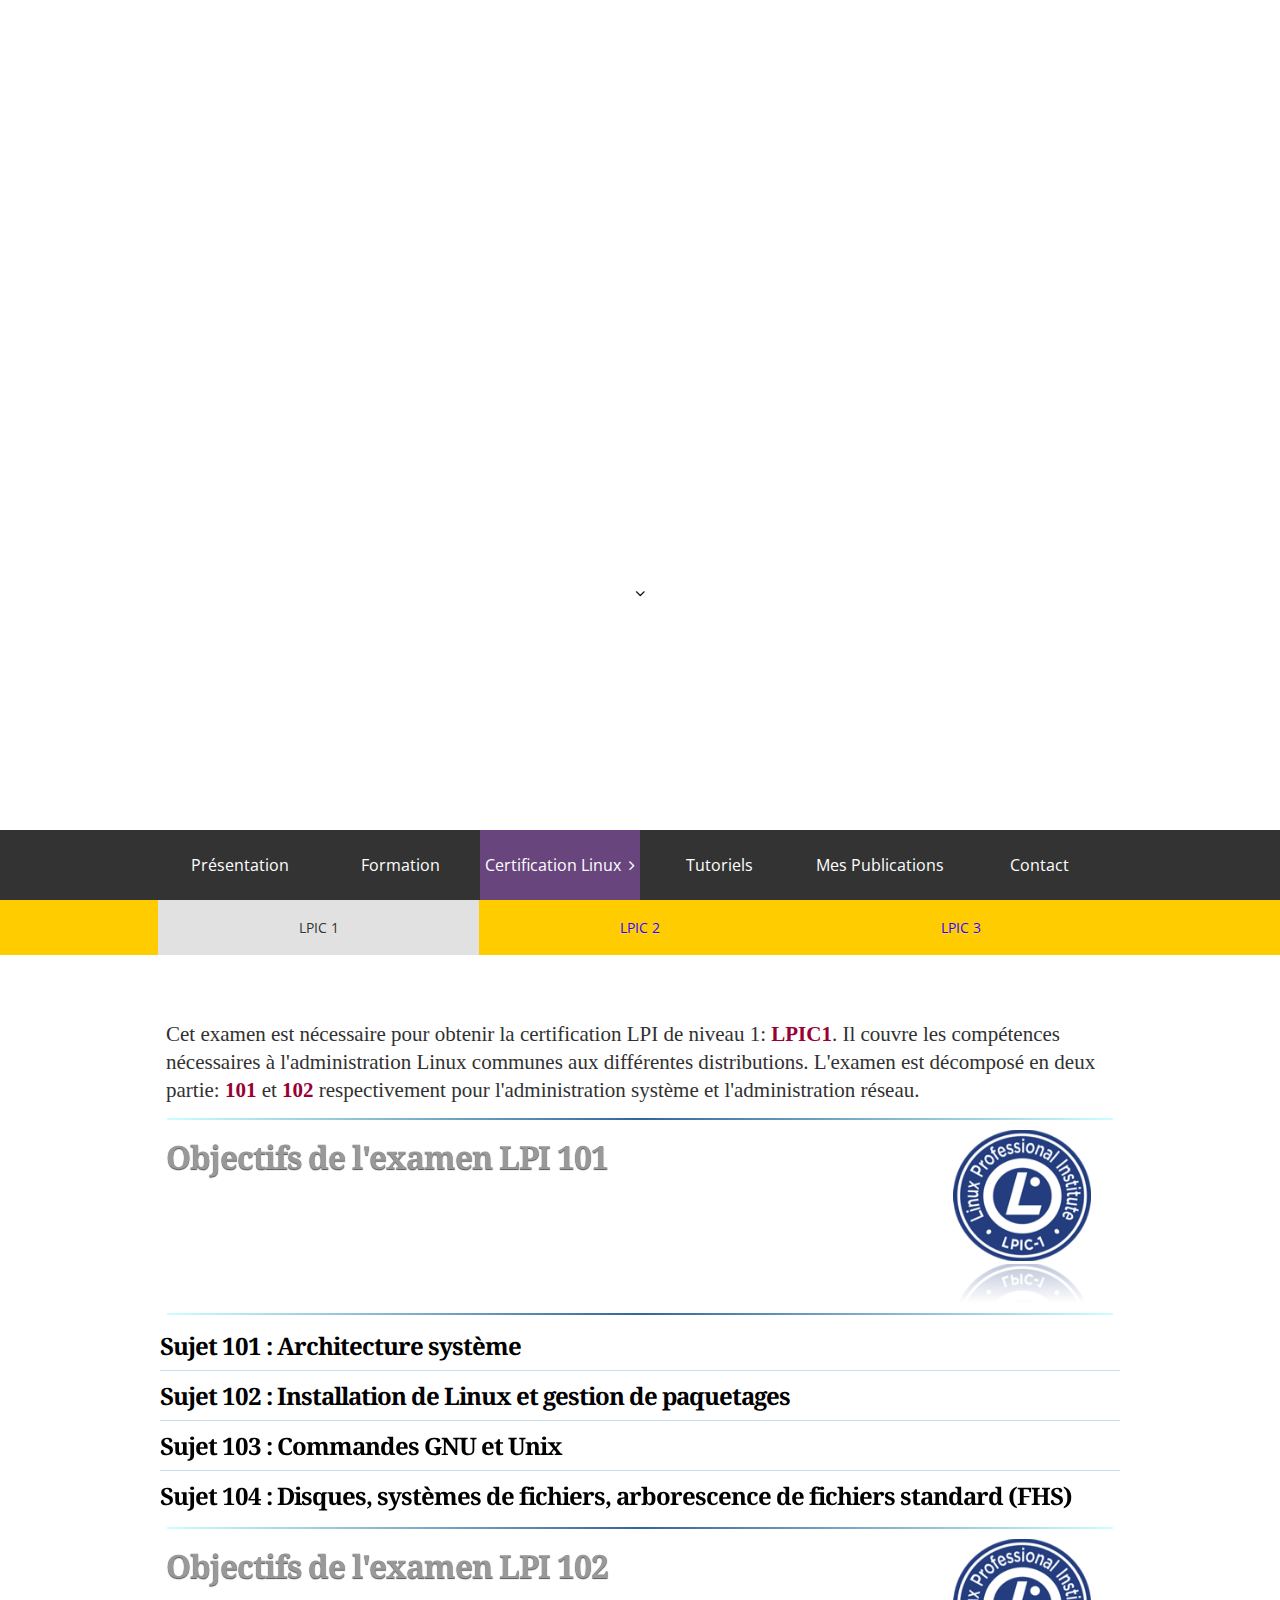
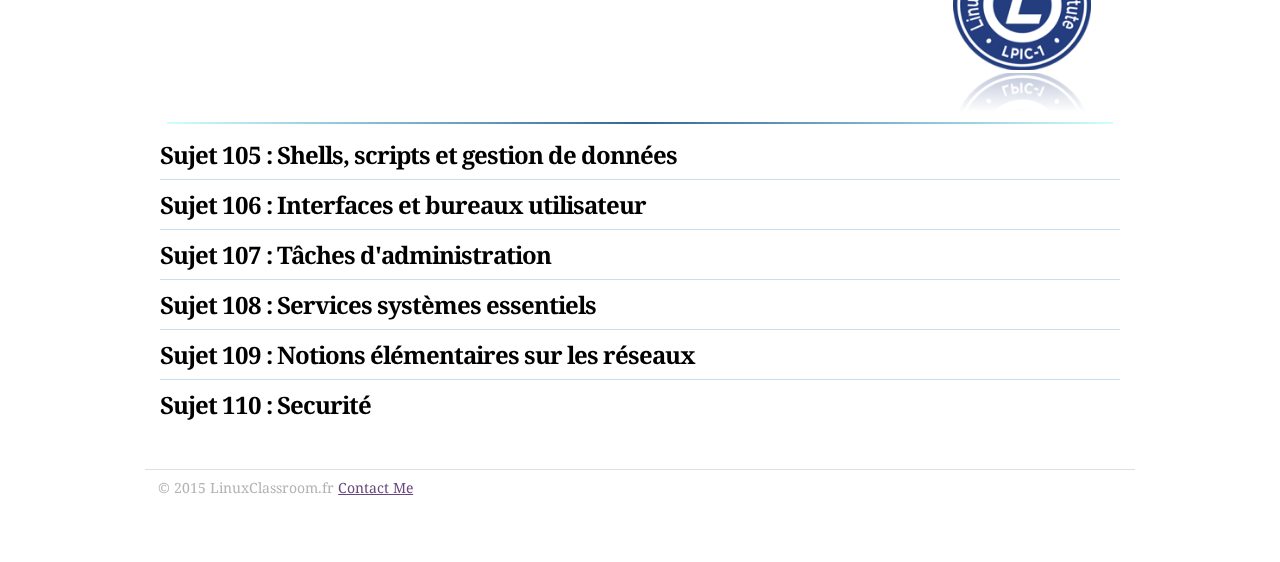
==== certifications/lpic1.html @ 675240b5 "Project NewLinux" ====
<!DOCTYPE html>
<html xmlns="https://www.w3.org/1999/xhtml">
	<head>

		<meta charset="utf-8" />

		<!-- User defined head content such as meta tags and encoding options -->
		
<meta http-equiv="Content-Type" content="text/html; charset=utf-8" />
		<meta name="robots" content="index, follow" />
		<meta name="generator" content="RapidWeaver" />
		

		<!-- User defined head content -->
		

		<!-- Meta tags -->
	  <meta name="viewport" content="width=device-width, initial-scale=1.0, maximum-scale=1.0, user-scalable=0" />

		<title> Programme de Certification LPIC1</title>

		<!-- Load some fonts from Google's Font service -->
		<link href='https://fonts.googleapis.com/css?family=Open Sans:400,300,800|Noto Serif|Arvo' rel='stylesheet' type='text/css'>

		<!-- CSS stylesheets reset -->
	  <link rel="stylesheet" type="text/css" media="all" href="../rw_common/themes/tesla_pro/consolidated.css?rwcache=491021587" />
		

		<!-- CSS for the Foundation framework's CSS that handles the responsive columnized layout -->
	  

	  <!-- Main Stylesheet -->
		

	  <!-- Loads Font Awesome v4.1.0 CSS from CDN -->
	  <link href="https://netdna.bootstrapcdn.com/font-awesome/4.4.0/css/font-awesome.min.css" rel="stylesheet">

		<!-- RapidWeaver Color Picker Stylesheet -->
		

	  <!-- Theme specific media queries -->
		

		<!-- Base RapidWeaver javascript -->
		<script type="text/javascript" src="../rw_common/themes/tesla_pro/javascript.js?rwcache=491021587"></script>

		<!-- jQuery 1.8 is included in the theme internally -->
	  <script src="../rw_common/themes/tesla_pro/js/jquery.min.js?rwcache=491021587"></script>

	  <!-- Elixir specific javascript, along with jQuery Easing and a few other elements -->
	  <script src="../rw_common/themes/tesla_pro/js/elixir.js?rwcache=491021587"></script>

		<!-- Handles styling for custom banners using RapidWeaver's Resources area. -->
		<style type="text/css">
			.banner1 { background-image: url(../resources/banner1.jpg); }
			.banner2 { background-image: url(../resources/banner2.jpg); }
			.banner3 { background-image: url(../resources/banner3.jpg); }
			.banner4 { background-image: url(../resources/banner4.jpg); }
			.banner5 { background-image: url(../resources/banner5.jpg); }
			.banner6 { background-image: url(../resources/banner6.jpg); }
			.banner7 { background-image: url(../resources/banner7.jpg); }
			.banner8 { background-image: url(../resources/banner8.jpg); }
			.banner9 { background-image: url(../resources/banner9.jpg); }
			.banner10 { background-image: url(../resources/banner10.jpg); }
			.banner11 { background-image: url(../resources/banner11.jpg); }
			.banner12 { background-image: url(../resources/banner12.jpg); }
			.banner13 { background-image: url(../resources/banner13.jpg); }
			.banner14 { background-image: url(../resources/banner14.jpg); }
			.banner15 { background-image: url(../resources/banner15.jpg); }
			.banner16 { background-image: url(../resources/banner16.jpg); }
			.banner17 { background-image: url(../resources/banner17.jpg); }
			.banner18 { background-image: url(../resources/banner18.jpg); }
			.banner19 { background-image: url(../resources/banner19.jpg); }
			.banner20 { background-image: url(../resources/banner20.jpg); }
		</style>

		<!-- Style variations -->
		<script type="text/javascript" src="../rw_common/themes/tesla_pro/js/banner/custom_banner_1.js?rwcache=491021587"></script>
		<script type="text/javascript" src="../rw_common/themes/tesla_pro/js/sidebar/sidebar_hidden.js?rwcache=491021587"></script>
		

		<!-- User defined styles -->
		

		<!-- User defined javascript -->
		

		<!-- Plugin injected code -->
				<link rel='stylesheet' type='text/css' media='all' href='../rw_common/plugins/stacks/stacks.css?rwcache=491021587' />
		<link rel='stylesheet' type='text/css' media='all' href='lpic1_files/stacks_page_page8.css?rwcache=491021587' />
		<script type='text/javascript' charset='utf-8' src='../rw_common/plugins/stacks/jquery-2.2.2.min.js?rwcache=491021587'></script>
		
		
		<script type='text/javascript' charset='utf-8' src='lpic1_files/stacks_page_page8.js?rwcache=491021587'></script>
		<meta class="stacks3 stack version" id="com.joeworkman.stacks.letterpress-box" name="Letterpress Box" content="1.6.7">
		<meta class="stacks3 stack version" id="com.joeworkman.stacks.letterpress" name="Letterpress" content="1.6.7">
		<meta class="stacks3 stack version" id="com.joeworkman.stacks.fancy-image.reflection" name="Reflection" content="2.5.4">
		<meta class="stacks3 stack version" id="com.joeworkman.stacks.fluidcolumns" name="Fluid Columns" content="1.0.6">
		<meta class="stacks3 stack version" id="com.joeworkman.stacks.lines" name="Lines" content="1.2.2">
		<meta class="stacks3 stack version" id="com.joeworkman.stacks.squeezebox" name="SqueezeBox" content="2.7.4">
		<meta class="stacks3 stack version" id="com.rapidweavercentral.stacks.bigfootresponsive.listthing" name="LinkListThing" content="3.0.1">
		<meta class="stacks3 stack version" id="com.joeworkman.stacks.jack4" name="Jack" content="4.1.9">
		



	</head>

	<body>

		<header role="banner">

			<!-- Site Logo -->
			<div id="logo" data-0="opacity: 1;" data-top-bottom="opacity: 0;" data-anchor-target="#logo">
		  	
			</div>

			<div id="title_wrapper">
					<!-- Site Title -->
					<h1 id="site_title" data-0="opacity: 1; top:0px;" data-600="opacity: 0; top: 80px;" data-anchor-target="#site_title">
						Formation Linux et Open Source
					</h1>

					<!-- Site Slogan -->
					<h2 id="site_slogan" data-0="opacity: 1; top:0px;" data-600="opacity: 0; top: 80px;" data-anchor-target="#site_slogan">
						
					</h2>

					<!-- Scroll down button -->
					<div id="scroll_down_button" data-0="opacity: 1; top:0px;" data-400="opacity: 0; top: 100px;" data-anchor-target="#scroll_down_button">
						<i class="fa fa-angle-down"></i>
					</div>
			</div>


			<!-- Top level navigation -->
			<div id="navigation_bar">
				<div class="row site_width">
					<div class="large-12 columns">
						<nav id="top_navigation"><ul><li><a href="../" rel="">Présentation</a></li><li><a href="../formation.html" rel="">Formation</a></li><li><a href="../certification.html" rel="" class="currentAncestor parent">Certification Linux</a></li><li><a href="../tutoriels.html" rel="">Tutoriels</a></li><li><a href="../contact.php" rel="">Mes Publications</a></li><li><a href="../" rel="">Contact</a></li></ul></nav>
					</div>
				</div>
			</div>

			<div id="navigation_stopper"></div>
		</header>


		<!-- Sub-navigation -->
		<div id="sub_navigation_bar">
			<div class="row site_width">
				<div class="large-12 columns">
					<nav id="sub_navigation"><ul><li><ul><li><a href="lpic1.html" rel="" id="current">LPIC 1</a></li><li><a href="../certifications/lpic2.html" rel="">LPIC 2</a></li><li><a href="../certifications/lpic3.html" rel="">LPIC 3</a></li></ul></li></ul></nav>
				</div>
			</div>
		</div>


		<!-- Mobile Navigation -->
		<div id="mobile_navigation_toggle">
			<i id="mobile_navigation_toggle_icon" class="fa fa-bars"></i>
		</div>
		<nav id="mobile_navigation">
			<ul><li><a href="../" rel="">Présentation</a></li><li><a href="../formation.html" rel="">Formation</a></li><li><a href="../certification.html" rel="" class="currentAncestor parent">Certification Linux</a><ul><li><a href="lpic1.html" rel="" id="current">LPIC 1</a></li><li><a href="../certifications/lpic2.html" rel="">LPIC 2</a></li><li><a href="../certifications/lpic3.html" rel="">LPIC 3</a></li></ul></li><li><a href="../tutoriels.html" rel="">Tutoriels</a></li><li><a href="../contact.php" rel="">Mes Publications</a></li><li><a href="../" rel="">Contact</a></li></ul>
		</nav>



		<!-- Main Content area and sidebar -->
		<div class="row site_width" id="container">

			<!-- ExtraContent Area 1 -->
			<section id="extraContent1">
				<div class="large-12 columns">
					<div id="extraContainer1"></div>
				</div>

				<div class="clearer"></div>
			</section>

			<section id="content"class="large-8 columns">
				
<div id='stacks_out_25_page8' class='stacks_top'><div id='stacks_in_25_page8' class=''><div id='stacks_out_803_page8' class='stacks_out'><div id='stacks_in_803_page8' class='stacks_in com_joeworkman_stacks_jack4_stack'><div class="jack  align-left width-fill            bg-transparent bg-size-auto bg-repeat      corner-shadow-right corner-shadow-left    border-glass "
 data-width="16" data-height='9'> <div id='stacks_out_2270_page8' class='stacks_out'><div id='stacks_in_2270_page8' class='stacks_in com_joeworkman_stacks_letterpress-box_stack'> <div id='stacks_out_2272_page8' class='stacks_out'><div id='stacks_in_2272_page8' class='stacks_in text_stack'><span style="font:21px Georgia, serif; ">Cet examen est n&eacute;cessaire pour obtenir la certification LPI de niveau 1: </span><span style="font:21px Georgia, serif; font-weight:bold; color:#990033;font-weight:bold; ">LPIC1</span><span style="font:21px Georgia, serif; ">. Il couvre les comp&eacute;tences n&eacute;cessaires &agrave; l'administration Linux communes aux diff&eacute;rentes distributions. L'examen est d&eacute;compos&eacute; en deux partie: </span><span style="font:21px Georgia, serif; font-weight:bold; color:#990033;font-weight:bold; ">101</span><span style="font:21px Georgia, serif; "> et </span><span style="font:21px Georgia, serif; font-weight:bold; color:#990033;font-weight:bold; ">102</span><span style="font:21px Georgia, serif; "> respectivement pour l'administration syst&egrave;me et l'administration r&eacute;seau.</span></div></div> 

</div></div></div>

</div></div><div id='stacks_out_699_page8' class='stacks_out'><div id='stacks_in_699_page8' class='stacks_in com_joeworkman_stacks_lines_stack'><hr class="gradient"/>

</div></div><div id='stacks_out_673_page8' class='stacks_out'><div id='stacks_in_673_page8' class='stacks_in com_joeworkman_stacks_fluidcolumns_stack'><div class="fluid_cell cell0"> <div id='stacks_out_677_page8' class='stacks_out'><div id='stacks_in_677_page8' class='stacks_in com_joeworkman_stacks_letterpress_stack'> <h3 id="letterpress_stacks_in_677_page8" class="letterpress "> Objectifs de l'examen LPI 101</h3> 

</div></div></div> <div class="fluid_cell cell1"> <div id='stacks_out_2156_page8' class='stacks_out'><div id='stacks_in_2156_page8' class='stacks_in com_joeworkman_stacks_fancy-image_reflection_stack'>  
<div class='centered_image' >
    <img class='imageStyle' src='lpic1_files/stacks-image-469f012-160x152.png' alt='logo-lpic1' />
</div>

  

</div></div></div> 

</div></div><div id='stacks_out_700_page8' class='stacks_out'><div id='stacks_in_700_page8' class='stacks_in com_joeworkman_stacks_lines_stack'><hr class="gradient"/>

</div></div><div id='stacks_out_668_page8' class='stacks_out'><div id='stacks_in_668_page8' class='stacks_in com_joeworkman_stacks_squeezebox_stack'><div id="sb-accordion-stacks_in_668_page8" class="sb-accordion"><ul class="sb-list"> <li class="sb-space divider" id="stacks_in_668_page8_0"> <a class="sb-header-link" href="#1"><h3 id="sb_header_stacks_in_668_page8_0" class="sb-header cms-editable shadow">Sujet 101 : Architecture système</h3><span class="sb-arrow">Open or Close</span></a><div class="sb-content"> <div id='stacks_out_684_page8' class='stacks_out'><div id='stacks_in_684_page8' class='stacks_in com_joeworkman_stacks_letterpress_stack'> <h3 id="letterpress_stacks_in_684_page8" class="letterpress "> 101.1 Détermination et configuration des paramètres du matériel</h3> 

</div></div><div id='stacks_out_686_page8' class='stacks_out'><div id='stacks_in_686_page8' class='stacks_in com_rapidweavercentral_stacks_bigfootresponsive_listthing_stack'><!-- B3: Bigfoot LinkLister Stack for Bigfoot Responsive by RapidWeaver Central -->
	<div id="linklisterThingstacks_in_686_page8">
		<div id="listthingstacks_in_686_page8">
			<ul>
							
					<li class="hover_effect0stacks_in_686_page8 input icon_padding_left"><span class="icon-db-shape"></span><span class="text_padding_left"><span style="font:21px Times-Roman; ">Activer et d&eacute;sactiver les p&eacute;riph&eacute;riques int&eacute;gr&eacute;s.</span></span></li></a>
							
					<li class="hover_effect0stacks_in_686_page8 input icon_padding_left"><span class="icon-db-shape"></span><span class="text_padding_left"><span style="font:21px Times-Roman; ">Configurer les syst&egrave;mes avec ou sans p&eacute;riph&eacute;rique externe tels que les claviers.</span></span></li></a>
							
					<li class="hover_effect0stacks_in_686_page8 input icon_padding_left"><span class="icon-db-shape"></span><span class="text_padding_left"><span style="font:21px Times-Roman; ">Savoir diff&eacute;rencier les types de p&eacute;riph&eacute;riques de stockage de masse.</span></span></li></a>
							
					<li class="hover_effect0stacks_in_686_page8 input icon_padding_left"><span class="icon-db-shape"></span><span class="text_padding_left"><span style="font:21px Times-Roman; ">Param&eacute;trer correctement les identifiants mat&eacute;riels pour les diff&eacute;rents p&eacute;riph&eacute;riques, en particulier le p&eacute;riph&eacute;rique de d&eacute;marrage.</span></span></li></a>
							
					<li class="hover_effect0stacks_in_686_page8 input icon_padding_left"><span class="icon-db-shape"></span><span class="text_padding_left"><span style="font:21px Times-Roman; ">Conna&icirc;tre les diff&eacute;rences entre les p&eacute;riph&eacute;riques qui peuvent &ecirc;tre connect&eacute;s &agrave; froid ou &agrave; chaud. </span></span></li></a>
							
					<li class="hover_effect0stacks_in_686_page8 input icon_padding_left"><span class="icon-db-shape"></span><span class="text_padding_left"><span style="font:21px Times-Roman; ">D&eacute;terminer les ressources mat&eacute;rielles des p&eacute;riph&eacute;riques.</span></span></li></a>
							
					<li class="hover_effect0stacks_in_686_page8 input icon_padding_left"><span class="icon-db-shape"></span><span class="text_padding_left"><span style="font:21px Times-Roman; ">Outils et commandes permettant d'obtenir des informations sur les p&eacute;riph&eacute;riques (par exemple lsusb, lspci, etc.).</span></span></li></a>
							
					<li class="hover_effect0stacks_in_686_page8 input icon_padding_left"><span class="icon-db-shape"></span><span class="text_padding_left"><span style="font:21px Times-Roman; ">Outils et commandes permettant de manipuler les p&eacute;riph&eacute;riques USB.</span></span></li></a>
							
					<li class="hover_effect0stacks_in_686_page8 input icon_padding_left"><span class="icon-db-shape"></span><span class="text_padding_left"><span style="font:21px Times-Roman; ">Compr&eacute;hension des concepts sysfs, udev, hald et dbus. </span></span></li></a>
				
			</ul>
		</div>
	</div>
<!-- End B3: Bigfoot LinkLister Stack --></div></div><div id='stacks_out_701_page8' class='stacks_out'><div id='stacks_in_701_page8' class='stacks_in com_joeworkman_stacks_letterpress_stack'> <h3 id="letterpress_stacks_in_701_page8" class="letterpress "> 101.2 Démarrage du système</h3> 

</div></div><div id='stacks_out_703_page8' class='stacks_out'><div id='stacks_in_703_page8' class='stacks_in com_rapidweavercentral_stacks_bigfootresponsive_listthing_stack'><!-- B3: Bigfoot LinkLister Stack for Bigfoot Responsive by RapidWeaver Central -->
	<div id="linklisterThingstacks_in_703_page8">
		<div id="listthingstacks_in_703_page8">
			<ul>
							
					<li class="hover_effect0stacks_in_703_page8 input icon_padding_left"><span class="icon-db-shape"></span><span class="text_padding_left"><span style="font:21px Times-Roman; ">Passage de commandes au chargeur de d&eacute;marrage et passage de param&egrave;tres d'amor&ccedil;age au noyau. </span></span></li></a>
							
					<li class="hover_effect0stacks_in_703_page8 input icon_padding_left"><span class="icon-db-shape"></span><span class="text_padding_left"><span style="font:21px Times-Roman; ">D&eacute;montrer sa connaissance des s&eacute;quences d'amor&ccedil;age depuis le BIOS jusqu'&agrave; l'ach&egrave;vement des s&eacute;quences de d&eacute;marrage.</span></span></li></a>
							
					<li class="hover_effect0stacks_in_703_page8 input icon_padding_left"><span class="icon-db-shape"></span><span class="text_padding_left"><span style="font:21px Times-Roman; ">Consulter les &eacute;v&eacute;nements de la phase de d&eacute;marrage dans les journaux (logs).</span></span></li></a>
				
			</ul>
		</div>
	</div>
<!-- End B3: Bigfoot LinkLister Stack --></div></div><div id='stacks_out_709_page8' class='stacks_out'><div id='stacks_in_709_page8' class='stacks_in com_joeworkman_stacks_letterpress_stack'> <h3 id="letterpress_stacks_in_709_page8" class="letterpress "> 101.3 Changement de niveaux d'exécution et arrêt ou redémarrage du système</h3> 

</div></div><div id='stacks_out_711_page8' class='stacks_out'><div id='stacks_in_711_page8' class='stacks_in com_rapidweavercentral_stacks_bigfootresponsive_listthing_stack'><!-- B3: Bigfoot LinkLister Stack for Bigfoot Responsive by RapidWeaver Central -->
	<div id="linklisterThingstacks_in_711_page8">
		<div id="listthingstacks_in_711_page8">
			<ul>
							
					<li class="hover_effect0stacks_in_711_page8 input icon_padding_left"><span class="icon-db-shape"></span><span class="text_padding_left"><span style="font:21px Times-Roman; ">Param&egrave;trage du niveau d'ex&eacute;cution par d&eacute;faut.</span></span></li></a>
							
					<li class="hover_effect0stacks_in_711_page8 input icon_padding_left"><span class="icon-db-shape"></span><span class="text_padding_left"><span style="font:21px Times-Roman; ">Passage d'un niveau d'ex&eacute;cution &agrave; un autre, y compris en mode mono-utilisateur.</span></span></li></a>
							
					<li class="hover_effect0stacks_in_711_page8 input icon_padding_left"><span class="icon-db-shape"></span><span class="text_padding_left"><span style="font:21px Times-Roman; ">Arr&ecirc;t et red&eacute;marrage du syst&egrave;me en ligne de commande.</span></span></li></a>
							
					<li class="hover_effect0stacks_in_711_page8 input icon_padding_left"><span class="icon-db-shape"></span><span class="text_padding_left"><span style="font:21px Times-Roman; ">Avertissement des utilisateurs avant un changement de niveau d'ex&eacute;cution ou pour d'autres &eacute;v&eacute;nements syst&egrave;me importants.</span></span></li></a>
							
					<li class="hover_effect0stacks_in_711_page8 input icon_padding_left"><span class="icon-db-shape"></span><span class="text_padding_left"><span style="font:21px Times-Roman; ">Terminer les processus correctement.</span></span></li></a>
							
					<li class="hover_effect0stacks_in_711_page8 input icon_padding_left"><span class="icon-db-shape"></span><span class="text_padding_left"><span style="font:21px Times-Roman; ">Connaissance des caract&eacute;ristiques de base de systemd et Upstart.</span></span></li></a>
				
			</ul>
		</div>
	</div>
<!-- End B3: Bigfoot LinkLister Stack --></div></div></div></li> <li class="sb-space divider" id="stacks_in_668_page8_1"> <a class="sb-header-link" href="#2"><h3 id="sb_header_stacks_in_668_page8_1" class="sb-header cms-editable shadow">Sujet 102 : Installation de Linux et gestion de paquetages</h3><span class="sb-arrow">Open or Close</span></a><div class="sb-content"> <div id='stacks_out_718_page8' class='stacks_out'><div id='stacks_in_718_page8' class='stacks_in com_joeworkman_stacks_letterpress_stack'> <h3 id="letterpress_stacks_in_718_page8" class="letterpress "> 102.1 Conception du schéma de partitionnement</h3> 

</div></div><div id='stacks_out_720_page8' class='stacks_out'><div id='stacks_in_720_page8' class='stacks_in com_rapidweavercentral_stacks_bigfootresponsive_listthing_stack'><!-- B3: Bigfoot LinkLister Stack for Bigfoot Responsive by RapidWeaver Central -->
	<div id="linklisterThingstacks_in_720_page8">
		<div id="listthingstacks_in_720_page8">
			<ul>
							
					<li class="hover_effect0stacks_in_720_page8 input icon_padding_left"><span class="icon-db-shape"></span><span class="text_padding_left"><span style="font:21px Times-Roman; ">R&eacute;partition des syst&egrave;mes de fichiers et de l'espace d'&eacute;change (swap) sur des partitions ou des disques </span><span style="font:12px Times-Roman; "><br /></span><span style="font:21px Times-Roman; ">s&eacute;par&eacute;s.</span></span></li></a>
							
					<li class="hover_effect0stacks_in_720_page8 input icon_padding_left"><span class="icon-db-shape"></span><span class="text_padding_left"><span style="font:21px Times-Roman; ">Ajustement du sch&eacute;ma de partitionnement en fonction de l'usage pr&eacute;vu du syst&egrave;me.</span></span></li></a>
							
					<li class="hover_effect0stacks_in_720_page8 input icon_padding_left"><span class="icon-db-shape"></span><span class="text_padding_left"><span style="font:21px Times-Roman; ">V&eacute;rification que la partition /boot est conforme aux besoins de l'architecture mat&eacute;rielle pour le d&eacute;marrage.</span></span></li></a>
							
					<li class="hover_effect0stacks_in_720_page8 input icon_padding_left"><span class="icon-db-shape"></span><span class="text_padding_left"><span style="font:21px Times-Roman; ">Connaissance des caract&eacute;ristiques de base de LVM.</span></span></li></a>
				
			</ul>
		</div>
	</div>
<!-- End B3: Bigfoot LinkLister Stack --></div></div><div id='stacks_out_726_page8' class='stacks_out'><div id='stacks_in_726_page8' class='stacks_in com_joeworkman_stacks_letterpress_stack'> <h3 id="letterpress_stacks_in_726_page8" class="letterpress "> 102.2 Installation d'un gestionnaire d'amorçage</h3> 

</div></div><div id='stacks_out_728_page8' class='stacks_out'><div id='stacks_in_728_page8' class='stacks_in com_rapidweavercentral_stacks_bigfootresponsive_listthing_stack'><!-- B3: Bigfoot LinkLister Stack for Bigfoot Responsive by RapidWeaver Central -->
	<div id="linklisterThingstacks_in_728_page8">
		<div id="listthingstacks_in_728_page8">
			<ul>
							
					<li class="hover_effect0stacks_in_728_page8 input icon_padding_left"><span class="icon-db-shape"></span><span class="text_padding_left"><span style="font:21px Times-Roman; ">Passage d'emplacements d'amor&ccedil;age alternatifs et sauvegarde des options de d&eacute;marrage.</span></span></li></a>
							
					<li class="hover_effect0stacks_in_728_page8 input icon_padding_left"><span class="icon-db-shape"></span><span class="text_padding_left"><span style="font:21px Times-Roman; ">Installation et configuration d'un chargeur de d&eacute;marrage tel que GRUB Legacy.</span></span></li></a>
							
					<li class="hover_effect0stacks_in_728_page8 input icon_padding_left"><span class="icon-db-shape"></span><span class="text_padding_left"><span style="font:21px Times-Roman; ">Modifications &eacute;l&eacute;mentaires pour GRUB2.</span></span></li></a>
							
					<li class="hover_effect0stacks_in_728_page8 input icon_padding_left"><span class="icon-db-shape"></span><span class="text_padding_left"><span style="font:21px Times-Roman; ">Interactions avec le chargeur d'amor&ccedil;age.</span></span></li></a>
				
			</ul>
		</div>
	</div>
<!-- End B3: Bigfoot LinkLister Stack --></div></div><div id='stacks_out_734_page8' class='stacks_out'><div id='stacks_in_734_page8' class='stacks_in com_joeworkman_stacks_letterpress_stack'> <h3 id="letterpress_stacks_in_734_page8" class="letterpress "> 102.3 Gestion des bibliothèques partagées</h3> 

</div></div><div id='stacks_out_736_page8' class='stacks_out'><div id='stacks_in_736_page8' class='stacks_in com_rapidweavercentral_stacks_bigfootresponsive_listthing_stack'><!-- B3: Bigfoot LinkLister Stack for Bigfoot Responsive by RapidWeaver Central -->
	<div id="linklisterThingstacks_in_736_page8">
		<div id="listthingstacks_in_736_page8">
			<ul>
							
					<li class="hover_effect0stacks_in_736_page8 input icon_padding_left"><span class="icon-db-shape"></span><span class="text_padding_left"><span style="font:21px Times-Roman; ">Identification des biblioth&egrave;ques partag&eacute;es.</span></span></li></a>
							
					<li class="hover_effect0stacks_in_736_page8 input icon_padding_left"><span class="icon-db-shape"></span><span class="text_padding_left"><span style="font:21px Times-Roman; ">Identification des emplacements typiques des biblioth&egrave;ques syst&egrave;mes.</span></span></li></a>
							
					<li class="hover_effect0stacks_in_736_page8 input icon_padding_left"><span class="icon-db-shape"></span><span class="text_padding_left"><span style="font:21px Times-Roman; ">Chargement des biblioth&egrave;ques partag&eacute;es.</span></span></li></a>
				
			</ul>
		</div>
	</div>
<!-- End B3: Bigfoot LinkLister Stack --></div></div><div id='stacks_out_742_page8' class='stacks_out'><div id='stacks_in_742_page8' class='stacks_in com_joeworkman_stacks_letterpress_stack'> <h3 id="letterpress_stacks_in_742_page8" class="letterpress "> 102.4 Utilisation du gestionnaire de paquetage Debian</h3> 

</div></div><div id='stacks_out_744_page8' class='stacks_out'><div id='stacks_in_744_page8' class='stacks_in com_rapidweavercentral_stacks_bigfootresponsive_listthing_stack'><!-- B3: Bigfoot LinkLister Stack for Bigfoot Responsive by RapidWeaver Central -->
	<div id="linklisterThingstacks_in_744_page8">
		<div id="listthingstacks_in_744_page8">
			<ul>
							
					<li class="hover_effect0stacks_in_744_page8 input icon_padding_left"><span class="icon-db-shape"></span><span class="text_padding_left"><span style="font:21px Times-Roman; ">Installation, mise &agrave; jour et d&eacute;sinstallation des paquetages binaires Debian.</span></span></li></a>
							
					<li class="hover_effect0stacks_in_744_page8 input icon_padding_left"><span class="icon-db-shape"></span><span class="text_padding_left"><span style="font:21px Times-Roman; ">Recherche des paquetages contenant des fichiers ou des biblioth&egrave;ques sp&eacute;cifiques install&eacute;s ou non.</span></span></li></a>
							
					<li class="hover_effect0stacks_in_744_page8 input icon_padding_left"><span class="icon-db-shape"></span><span class="text_padding_left"><span style="font:21px Times-Roman; ">Obtention d'informations sur un paquetage Debian comme la version, le contenu, les d&eacute;pendances, l'int&eacute;grit&eacute; du paquetage, et l'&eacute;tat d'installation (que le paquetage soit install&eacute; ou non).</span></span></li></a>
				
			</ul>
		</div>
	</div>
<!-- End B3: Bigfoot LinkLister Stack --></div></div><div id='stacks_out_750_page8' class='stacks_out'><div id='stacks_in_750_page8' class='stacks_in com_joeworkman_stacks_letterpress_stack'> <h3 id="letterpress_stacks_in_750_page8" class="letterpress "> 102.5 Utilisation des gestionnaires de paquetage RPM et YUM</h3> 

</div></div><div id='stacks_out_752_page8' class='stacks_out'><div id='stacks_in_752_page8' class='stacks_in com_rapidweavercentral_stacks_bigfootresponsive_listthing_stack'><!-- B3: Bigfoot LinkLister Stack for Bigfoot Responsive by RapidWeaver Central -->
	<div id="linklisterThingstacks_in_752_page8">
		<div id="listthingstacks_in_752_page8">
			<ul>
							
					<li class="hover_effect0stacks_in_752_page8 input icon_padding_left"><span class="icon-db-shape"></span><span class="text_padding_left"><span style="font:21px Times-Roman; ">Installation, r&eacute;installation, mise &agrave; jour et suppression des paquetages avec RPM et YUM.</span></span></li></a>
							
					<li class="hover_effect0stacks_in_752_page8 input icon_padding_left"><span class="icon-db-shape"></span><span class="text_padding_left"><span style="font:21px Times-Roman; ">Obtention d'informations sur un paquetage RPM comme la version, le contenu, les d&eacute;pendances, l'int&eacute;grit&eacute; du paquetage, la signature et l'&eacute;tat d'installation.</span></span></li></a>
							
					<li class="hover_effect0stacks_in_752_page8 input icon_padding_left"><span class="icon-db-shape"></span><span class="text_padding_left"><span style="font:21px Times-Roman; ">D&eacute;termination des fichiers relatifs &agrave; un paquetage donn&eacute;, et recherche du paquetage auquel appartient un fichier donn&eacute;.</span></span></li></a>
				
			</ul>
		</div>
	</div>
<!-- End B3: Bigfoot LinkLister Stack --></div></div></div></li> <li class="sb-space divider" id="stacks_in_668_page8_2"> <a class="sb-header-link" href="#3"><h3 id="sb_header_stacks_in_668_page8_2" class="sb-header cms-editable shadow">Sujet 103 : Commandes GNU et Unix</h3><span class="sb-arrow">Open or Close</span></a><div class="sb-content"> <div id='stacks_out_760_page8' class='stacks_out'><div id='stacks_in_760_page8' class='stacks_in com_joeworkman_stacks_letterpress_stack'> <h3 id="letterpress_stacks_in_760_page8" class="letterpress "> 103.1 Travail en ligne de commande</h3> 

</div></div><div id='stacks_out_762_page8' class='stacks_out'><div id='stacks_in_762_page8' class='stacks_in com_rapidweavercentral_stacks_bigfootresponsive_listthing_stack'><!-- B3: Bigfoot LinkLister Stack for Bigfoot Responsive by RapidWeaver Central -->
	<div id="linklisterThingstacks_in_762_page8">
		<div id="listthingstacks_in_762_page8">
			<ul>
							
					<li class="hover_effect0stacks_in_762_page8 input icon_padding_left"><span class="icon-db-shape"></span><span class="text_padding_left"><span style="font:21px Times-Roman; ">Utilisation de commandes ou de s&eacute;quences de commandes pour r&eacute;aliser des t&acirc;ches simples en ligne de commande.</span></span></li></a>
							
					<li class="hover_effect0stacks_in_762_page8 input icon_padding_left"><span class="icon-db-shape"></span><span class="text_padding_left"><span style="font:21px Times-Roman; ">Utilisation et modification de l'environnement du shell, en particulier la d&eacute;finition, l'export et le r&eacute;f&eacute;rencement des variables d'environnement.</span></span></li></a>
							
					<li class="hover_effect0stacks_in_762_page8 input icon_padding_left"><span class="icon-db-shape"></span><span class="text_padding_left"><span style="font:21px Times-Roman; ">Utilisation et &eacute;dition de l'historique des commandes.</span></span></li></a>
							
					<li class="hover_effect0stacks_in_762_page8 input icon_padding_left"><span class="icon-db-shape"></span><span class="text_padding_left"><span style="font:21px Times-Roman; ">Ex&eacute;cution des commandes comprises ou non dans le chemin (path) par d&eacute;faut.</span></span></li></a>
				
			</ul>
		</div>
	</div>
<!-- End B3: Bigfoot LinkLister Stack --></div></div><div id='stacks_out_768_page8' class='stacks_out'><div id='stacks_in_768_page8' class='stacks_in com_joeworkman_stacks_letterpress_stack'> <h3 id="letterpress_stacks_in_768_page8" class="letterpress "> 103.2 Traitement de flux de type texte avec des filtres</h3> 

</div></div><div id='stacks_out_770_page8' class='stacks_out'><div id='stacks_in_770_page8' class='stacks_in com_rapidweavercentral_stacks_bigfootresponsive_listthing_stack'><!-- B3: Bigfoot LinkLister Stack for Bigfoot Responsive by RapidWeaver Central -->
	<div id="linklisterThingstacks_in_770_page8">
		<div id="listthingstacks_in_770_page8">
			<ul>
							
					<li class="hover_effect0stacks_in_770_page8 input icon_padding_left"><span class="icon-db-shape"></span><span class="text_padding_left"><span style="font:21px Times-Roman; ">Envoi de fichiers textes ou de sorties de commandes &agrave; des filtres textuels pour les modifier en utilisant des commandes UNIX appartenant au paquetage GNU textutils. </span></span></li></a>
				
			</ul>
		</div>
	</div>
<!-- End B3: Bigfoot LinkLister Stack --></div></div><div id='stacks_out_776_page8' class='stacks_out'><div id='stacks_in_776_page8' class='stacks_in com_joeworkman_stacks_letterpress_stack'> <h3 id="letterpress_stacks_in_776_page8" class="letterpress "> 103.3 Gestion élémentaire des fichiers</h3> 

</div></div><div id='stacks_out_778_page8' class='stacks_out'><div id='stacks_in_778_page8' class='stacks_in com_rapidweavercentral_stacks_bigfootresponsive_listthing_stack'><!-- B3: Bigfoot LinkLister Stack for Bigfoot Responsive by RapidWeaver Central -->
	<div id="linklisterThingstacks_in_778_page8">
		<div id="listthingstacks_in_778_page8">
			<ul>
							
					<li class="hover_effect0stacks_in_778_page8 input icon_padding_left"><span class="icon-db-shape"></span><span class="text_padding_left"><span style="font:21px Times-Roman; ">Copie, d&eacute;placement et suppression des fichiers ou des r&eacute;pertoires individuellement.</span></span></li></a>
							
					<li class="hover_effect0stacks_in_778_page8 input icon_padding_left"><span class="icon-db-shape"></span><span class="text_padding_left"><span style="font:21px Times-Roman; ">Copie r&eacute;cursive de plusieurs fichiers et r&eacute;pertoires.</span></span></li></a>
							
					<li class="hover_effect0stacks_in_778_page8 input icon_padding_left"><span class="icon-db-shape"></span><span class="text_padding_left"><span style="font:21px Times-Roman; ">Suppression r&eacute;cursive de fichiers et r&eacute;pertoires.</span></span></li></a>
							
					<li class="hover_effect0stacks_in_778_page8 input icon_padding_left"><span class="icon-db-shape"></span><span class="text_padding_left"><span style="font:21px Times-Roman; ">Utilisation simple et avanc&eacute;e des caract&egrave;res g&eacute;n&eacute;riques (wildcard) dans les commandes.</span></span></li></a>
							
					<li class="hover_effect0stacks_in_778_page8 input icon_padding_left"><span class="icon-db-shape"></span><span class="text_padding_left"><span style="font:21px Times-Roman; ">Utilisation de find pour localiser et agir sur des fichiers en se basant sur leurs types, leurs tailles ou leurs temps (de cr&eacute;ation, modification ou acc&egrave;s).</span></span></li></a>
							
					<li class="hover_effect0stacks_in_778_page8 input icon_padding_left"><span class="icon-db-shape"></span><span class="text_padding_left"><span style="font:21px Times-Roman; ">Utilisation des commandes tar, cpio et dd.</span></span></li></a>
				
			</ul>
		</div>
	</div>
<!-- End B3: Bigfoot LinkLister Stack --></div></div><div id='stacks_out_786_page8' class='stacks_out'><div id='stacks_in_786_page8' class='stacks_in com_joeworkman_stacks_letterpress_stack'> <h3 id="letterpress_stacks_in_786_page8" class="letterpress "> 103.4 Utilisation des flux, des tubes et des redirections</h3> 

</div></div><div id='stacks_out_788_page8' class='stacks_out'><div id='stacks_in_788_page8' class='stacks_in com_rapidweavercentral_stacks_bigfootresponsive_listthing_stack'><!-- B3: Bigfoot LinkLister Stack for Bigfoot Responsive by RapidWeaver Central -->
	<div id="linklisterThingstacks_in_788_page8">
		<div id="listthingstacks_in_788_page8">
			<ul>
							
					<li class="hover_effect0stacks_in_788_page8 input icon_padding_left"><span class="icon-db-shape"></span><span class="text_padding_left"><span style="font:21px Times-Roman; ">Redirection de l'entr&eacute;e standard, de la sortie standard et de l'erreur standard.</span></span></li></a>
							
					<li class="hover_effect0stacks_in_788_page8 input icon_padding_left"><span class="icon-db-shape"></span><span class="text_padding_left"><span style="font:21px Times-Roman; ">Connection de la sortie d'une commande &agrave; l'entr&eacute;e d'une autre commande.</span></span></li></a>
							
					<li class="hover_effect0stacks_in_788_page8 input icon_padding_left"><span class="icon-db-shape"></span><span class="text_padding_left"><span style="font:21px Times-Roman; ">Utilisation de la sortie d'une commande comme param&egrave;tres d'une autre commande.</span></span></li></a>
							
					<li class="hover_effect0stacks_in_788_page8 input icon_padding_left"><span class="icon-db-shape"></span><span class="text_padding_left"><span style="font:21px Times-Roman; ">Envoi simultan&eacute; du r&eacute;sultat d'une commande vers la sortie standard et vers un fichier.</span></span></li></a>
				
			</ul>
		</div>
	</div>
<!-- End B3: Bigfoot LinkLister Stack --></div></div><div id='stacks_out_795_page8' class='stacks_out'><div id='stacks_in_795_page8' class='stacks_in com_joeworkman_stacks_letterpress_stack'> <h3 id="letterpress_stacks_in_795_page8" class="letterpress "> 103.5 Création, contrôle et interruption des processus</h3> 

</div></div><div id='stacks_out_797_page8' class='stacks_out'><div id='stacks_in_797_page8' class='stacks_in com_rapidweavercentral_stacks_bigfootresponsive_listthing_stack'><!-- B3: Bigfoot LinkLister Stack for Bigfoot Responsive by RapidWeaver Central -->
	<div id="linklisterThingstacks_in_797_page8">
		<div id="listthingstacks_in_797_page8">
			<ul>
							
					<li class="hover_effect0stacks_in_797_page8 input icon_padding_left"><span class="icon-db-shape"></span><span class="text_padding_left"><span style="font:21px Times-Roman; ">Ex&eacute;cution de t&acirc;ches au premier plan et en arri&egrave;re plan.</span></span></li></a>
							
					<li class="hover_effect0stacks_in_797_page8 input icon_padding_left"><span class="icon-db-shape"></span><span class="text_padding_left"><span style="font:21px Times-Roman; ">Indiquer &agrave; un programme qu'il doit continuer &agrave; s'ex&eacute;cuter apr&egrave;s la d&eacute;connexion.</span></span></li></a>
							
					<li class="hover_effect0stacks_in_797_page8 input icon_padding_left"><span class="icon-db-shape"></span><span class="text_padding_left"><span style="font:21px Times-Roman; ">Contr&ocirc;le des processus actifs.</span></span></li></a>
							
					<li class="hover_effect0stacks_in_797_page8 input icon_padding_left"><span class="icon-db-shape"></span><span class="text_padding_left"><span style="font:21px Times-Roman; ">S&eacute;lection et tri des processus &agrave; afficher.</span></span></li></a>
							
					<li class="hover_effect0stacks_in_797_page8 input icon_padding_left"><span class="icon-db-shape"></span><span class="text_padding_left"><span style="font:21px Times-Roman; ">Envoi de signaux aux processus.</span></span></li></a>
				
			</ul>
		</div>
	</div>
<!-- End B3: Bigfoot LinkLister Stack --></div></div><div id='stacks_out_809_page8' class='stacks_out'><div id='stacks_in_809_page8' class='stacks_in com_joeworkman_stacks_letterpress_stack'> <h3 id="letterpress_stacks_in_809_page8" class="letterpress "> 103.6 Modification des priorités des processus</h3> 

</div></div><div id='stacks_out_811_page8' class='stacks_out'><div id='stacks_in_811_page8' class='stacks_in com_rapidweavercentral_stacks_bigfootresponsive_listthing_stack'><!-- B3: Bigfoot LinkLister Stack for Bigfoot Responsive by RapidWeaver Central -->
	<div id="linklisterThingstacks_in_811_page8">
		<div id="listthingstacks_in_811_page8">
			<ul>
							
					<li class="hover_effect0stacks_in_811_page8 input icon_padding_left"><span class="icon-db-shape"></span><span class="text_padding_left"><span style="font:21px Times-Roman; ">Connaissance de la priorit&eacute; par d&eacute;faut affect&eacute;e &agrave; un nouveau processus.</span></span></li></a>
							
					<li class="hover_effect0stacks_in_811_page8 input icon_padding_left"><span class="icon-db-shape"></span><span class="text_padding_left"><span style="font:21px Times-Roman; ">Ex&eacute;cution de programme avec une priorit&eacute; plus haute ou plus basse que celle par d&eacute;faut.</span></span></li></a>
							
					<li class="hover_effect0stacks_in_811_page8 input icon_padding_left"><span class="icon-db-shape"></span><span class="text_padding_left"><span style="font:21px Times-Roman; ">Changement de la priorit&eacute; d'un processus en cours d'ex&eacute;cution.</span></span></li></a>
				
			</ul>
		</div>
	</div>
<!-- End B3: Bigfoot LinkLister Stack --></div></div><div id='stacks_out_817_page8' class='stacks_out'><div id='stacks_in_817_page8' class='stacks_in com_joeworkman_stacks_letterpress_stack'> <h3 id="letterpress_stacks_in_817_page8" class="letterpress "> 103.7 Recherche dans des fichiers texte avec les expressions rationnelles</h3> 

</div></div><div id='stacks_out_819_page8' class='stacks_out'><div id='stacks_in_819_page8' class='stacks_in com_rapidweavercentral_stacks_bigfootresponsive_listthing_stack'><!-- B3: Bigfoot LinkLister Stack for Bigfoot Responsive by RapidWeaver Central -->
	<div id="linklisterThingstacks_in_819_page8">
		<div id="listthingstacks_in_819_page8">
			<ul>
							
					<li class="hover_effect0stacks_in_819_page8 input icon_padding_left"><span class="icon-db-shape"></span><span class="text_padding_left"><span style="font:21px Times-Roman; ">Cr&eacute;ation d'expressions rationnelles simples contenant diff&eacute;rents &eacute;l&eacute;ments de notation.</span></span></li></a>
							
					<li class="hover_effect0stacks_in_819_page8 input icon_padding_left"><span class="icon-db-shape"></span><span class="text_padding_left"><span style="font:21px Times-Roman; ">Utilisation des expressions rationnelles dans des commandes pour effectuer des recherches dans une arborescence ou dans le contenu d'un fichier.</span></span></li></a>
				
			</ul>
		</div>
	</div>
<!-- End B3: Bigfoot LinkLister Stack --></div></div><div id='stacks_out_825_page8' class='stacks_out'><div id='stacks_in_825_page8' class='stacks_in com_joeworkman_stacks_letterpress_stack'> <h3 id="letterpress_stacks_in_825_page8" class="letterpress "> 103.8 Édition de fichiers texte avec vi</h3> 

</div></div><div id='stacks_out_827_page8' class='stacks_out'><div id='stacks_in_827_page8' class='stacks_in com_rapidweavercentral_stacks_bigfootresponsive_listthing_stack'><!-- B3: Bigfoot LinkLister Stack for Bigfoot Responsive by RapidWeaver Central -->
	<div id="linklisterThingstacks_in_827_page8">
		<div id="listthingstacks_in_827_page8">
			<ul>
							
					<li class="hover_effect0stacks_in_827_page8 input icon_padding_left"><span class="icon-db-shape"></span><span class="text_padding_left"><span style="font:21px Times-Roman; ">D&eacute;placement dans un document &eacute;dit&eacute; avec vi.</span></span></li></a>
							
					<li class="hover_effect0stacks_in_827_page8 input icon_padding_left"><span class="icon-db-shape"></span><span class="text_padding_left"><span style="font:21px Times-Roman; ">Utilisation des modes de base de vi.</span></span></li></a>
							
					<li class="hover_effect0stacks_in_827_page8 input icon_padding_left"><span class="icon-db-shape"></span><span class="text_padding_left"><span style="font:21px Times-Roman; ">Insertion, modification, suppression, copie et recherche de texte. </span></span></li></a>
				
			</ul>
		</div>
	</div>
<!-- End B3: Bigfoot LinkLister Stack --></div></div></div></li> <li class="sb-space divider" id="stacks_in_668_page8_3"> <a class="sb-header-link" href="#4"><h3 id="sb_header_stacks_in_668_page8_3" class="sb-header cms-editable shadow">Sujet 104 : Disques, systèmes de fichiers, arborescence de fichiers standard (FHS)</h3><span class="sb-arrow">Open or Close</span></a><div class="sb-content"> <div id='stacks_out_835_page8' class='stacks_out'><div id='stacks_in_835_page8' class='stacks_in com_joeworkman_stacks_letterpress_stack'> <h3 id="letterpress_stacks_in_835_page8" class="letterpress "> 104.1 Création des partitions et des systèmes de fichiers</h3> 

</div></div><div id='stacks_out_837_page8' class='stacks_out'><div id='stacks_in_837_page8' class='stacks_in com_rapidweavercentral_stacks_bigfootresponsive_listthing_stack'><!-- B3: Bigfoot LinkLister Stack for Bigfoot Responsive by RapidWeaver Central -->
	<div id="linklisterThingstacks_in_837_page8">
		<div id="listthingstacks_in_837_page8">
			<ul>
							
					<li class="hover_effect0stacks_in_837_page8 input icon_padding_left"><span class="icon-db-shape"></span><span class="text_padding_left"><span style="font:21px Times-Roman; ">Utilisation des diff&eacute;rentes commandes mkfs pour le param&eacute;trage des partitions et la cr&eacute;ation des diff&eacute;rents syst&egrave;mes de fichiers comme : </span></span></li></a>
				
			</ul>
		</div>
	</div>
<!-- End B3: Bigfoot LinkLister Stack --></div></div><div id='stacks_out_843_page8' class='stacks_out'><div id='stacks_in_843_page8' class='stacks_in com_rapidweavercentral_stacks_bigfootresponsive_listthing_stack'><!-- B3: Bigfoot LinkLister Stack for Bigfoot Responsive by RapidWeaver Central -->
	<div id="linklisterThingstacks_in_843_page8">
		<div id="listthingstacks_in_843_page8">
			<ul>
							
					<li class="hover_effect0stacks_in_843_page8 input icon_padding_left"><span class="icon-dot"></span><span class="text_padding_left">ext2/ext3/ext4</span></li></a>
							
					<li class="hover_effect0stacks_in_843_page8 input icon_padding_left"><span class="icon-dot"></span><span class="text_padding_left">XFS</span></li></a>
							
					<li class="hover_effect0stacks_in_843_page8 input icon_padding_left"><span class="icon-dot"></span><span class="text_padding_left">ReiserFS V3</span></li></a>
							
					<li class="hover_effect0stacks_in_843_page8 input icon_padding_left"><span class="icon-dot"></span><span class="text_padding_left">VFAT</span></li></a>
				
			</ul>
		</div>
	</div>
<!-- End B3: Bigfoot LinkLister Stack --></div></div><div id='stacks_out_849_page8' class='stacks_out'><div id='stacks_in_849_page8' class='stacks_in com_joeworkman_stacks_letterpress_stack'> <h3 id="letterpress_stacks_in_849_page8" class="letterpress "> 104.2 Maintenance de l'intégrité des systèmes de fichiers</h3> 

</div></div><div id='stacks_out_851_page8' class='stacks_out'><div id='stacks_in_851_page8' class='stacks_in com_rapidweavercentral_stacks_bigfootresponsive_listthing_stack'><!-- B3: Bigfoot LinkLister Stack for Bigfoot Responsive by RapidWeaver Central -->
	<div id="linklisterThingstacks_in_851_page8">
		<div id="listthingstacks_in_851_page8">
			<ul>
							
					<li class="hover_effect0stacks_in_851_page8 input icon_padding_left"><span class="icon-db-shape"></span><span class="text_padding_left"><span style="font:21px Times-Roman; ">V&eacute;rification de l'int&eacute;grit&eacute; des syst&egrave;mes de fichiers.</span></span></li></a>
							
					<li class="hover_effect0stacks_in_851_page8 input icon_padding_left"><span class="icon-db-shape"></span><span class="text_padding_left"><span style="font:21px Times-Roman; ">Contr&ocirc;le de l'espace et des inodes libres.</span></span></li></a>
							
					<li class="hover_effect0stacks_in_851_page8 input icon_padding_left"><span class="icon-db-shape"></span><span class="text_padding_left"><span style="font:21px Times-Roman; ">R&eacute;paration de probl&egrave;mes &eacute;l&eacute;mentaires sur les syst&egrave;me de fichiers.</span></span></li></a>
				
			</ul>
		</div>
	</div>
<!-- End B3: Bigfoot LinkLister Stack --></div></div><div id='stacks_out_857_page8' class='stacks_out'><div id='stacks_in_857_page8' class='stacks_in com_joeworkman_stacks_letterpress_stack'> <h3 id="letterpress_stacks_in_857_page8" class="letterpress "> 104.3 Montage et démontage des systèmes de fichiers</h3> 

</div></div><div id='stacks_out_859_page8' class='stacks_out'><div id='stacks_in_859_page8' class='stacks_in com_rapidweavercentral_stacks_bigfootresponsive_listthing_stack'><!-- B3: Bigfoot LinkLister Stack for Bigfoot Responsive by RapidWeaver Central -->
	<div id="linklisterThingstacks_in_859_page8">
		<div id="listthingstacks_in_859_page8">
			<ul>
							
					<li class="hover_effect0stacks_in_859_page8 input icon_padding_left"><span class="icon-db-shape"></span><span class="text_padding_left"><span style="font:21px Times-Roman; ">Montage et d&eacute;montage manuel des syst&egrave;mes de fichiers.</span></span></li></a>
							
					<li class="hover_effect0stacks_in_859_page8 input icon_padding_left"><span class="icon-db-shape"></span><span class="text_padding_left"><span style="font:21px Times-Roman; ">Configuration du montage des syst&egrave;mes de fichiers au d&eacute;marrage du syst&egrave;me.</span></span></li></a>
							
					<li class="hover_effect0stacks_in_859_page8 input icon_padding_left"><span class="icon-db-shape"></span><span class="text_padding_left"><span style="font:21px Times-Roman; ">Configuration des options de montage des syst&egrave;mes de fichiers.</span></span></li></a>
				
			</ul>
		</div>
	</div>
<!-- End B3: Bigfoot LinkLister Stack --></div></div><div id='stacks_out_865_page8' class='stacks_out'><div id='stacks_in_865_page8' class='stacks_in com_joeworkman_stacks_letterpress_stack'> <h3 id="letterpress_stacks_in_865_page8" class="letterpress "> 104.4 Gestion des quotas de disque</h3> 

</div></div><div id='stacks_out_867_page8' class='stacks_out'><div id='stacks_in_867_page8' class='stacks_in com_rapidweavercentral_stacks_bigfootresponsive_listthing_stack'><!-- B3: Bigfoot LinkLister Stack for Bigfoot Responsive by RapidWeaver Central -->
	<div id="linklisterThingstacks_in_867_page8">
		<div id="listthingstacks_in_867_page8">
			<ul>
							
					<li class="hover_effect0stacks_in_867_page8 input icon_padding_left"><span class="icon-db-shape"></span><span class="text_padding_left"><span style="font:21px Times-Roman; ">Configuration d'un quota de disque pour un syst&egrave;me de fichiers.</span></span></li></a>
							
					<li class="hover_effect0stacks_in_867_page8 input icon_padding_left"><span class="icon-db-shape"></span><span class="text_padding_left"><span style="font:21px Times-Roman; ">&Eacute;dition, v&eacute;rification et g&eacute;n&eacute;ration des rapports d'utilisation de quotas des utilisateurs.</span></span></li></a>
				
			</ul>
		</div>
	</div>
<!-- End B3: Bigfoot LinkLister Stack --></div></div><div id='stacks_out_873_page8' class='stacks_out'><div id='stacks_in_873_page8' class='stacks_in com_joeworkman_stacks_letterpress_stack'> <h3 id="letterpress_stacks_in_873_page8" class="letterpress "> 104.5 Gestion des permissions et de la propriété sur les fichiers</h3> 

</div></div><div id='stacks_out_875_page8' class='stacks_out'><div id='stacks_in_875_page8' class='stacks_in com_rapidweavercentral_stacks_bigfootresponsive_listthing_stack'><!-- B3: Bigfoot LinkLister Stack for Bigfoot Responsive by RapidWeaver Central -->
	<div id="linklisterThingstacks_in_875_page8">
		<div id="listthingstacks_in_875_page8">
			<ul>
							
					<li class="hover_effect0stacks_in_875_page8 input icon_padding_left"><span class="icon-db-shape"></span><span class="text_padding_left"><span style="font:21px Times-Roman; ">Gestion des permissions d'acc&egrave;s sur les fichiers standards et les fichiers sp&eacute;ciaux, ainsi que sur les r&eacute;pertoires.</span></span></li></a>
							
					<li class="hover_effect0stacks_in_875_page8 input icon_padding_left"><span class="icon-db-shape"></span><span class="text_padding_left"><span style="font:21px Times-Roman; ">Utilisation des modes d'acc&egrave;s comme suid, sgid et sticky bit pour maintenir la s&eacute;curit&eacute;.</span></span></li></a>
							
					<li class="hover_effect0stacks_in_875_page8 input icon_padding_left"><span class="icon-db-shape"></span><span class="text_padding_left"><span style="font:21px Times-Roman; ">Savoir changer le masque de cr&eacute;ation des fichiers par d&eacute;faut.</span></span></li></a>
							
					<li class="hover_effect0stacks_in_875_page8 input icon_padding_left"><span class="icon-db-shape"></span><span class="text_padding_left"><span style="font:21px Times-Roman; ">Utilisation du champ groupe pour attribuer les permissions aux membres d'un groupe.</span></span></li></a>
				
			</ul>
		</div>
	</div>
<!-- End B3: Bigfoot LinkLister Stack --></div></div><div id='stacks_out_881_page8' class='stacks_out'><div id='stacks_in_881_page8' class='stacks_in com_joeworkman_stacks_letterpress_stack'> <h3 id="letterpress_stacks_in_881_page8" class="letterpress "> 104.6 Création et modification des liens physiques et symboliques sur les fichiers</h3> 

</div></div><div id='stacks_out_883_page8' class='stacks_out'><div id='stacks_in_883_page8' class='stacks_in com_rapidweavercentral_stacks_bigfootresponsive_listthing_stack'><!-- B3: Bigfoot LinkLister Stack for Bigfoot Responsive by RapidWeaver Central -->
	<div id="linklisterThingstacks_in_883_page8">
		<div id="listthingstacks_in_883_page8">
			<ul>
							
					<li class="hover_effect0stacks_in_883_page8 input icon_padding_left"><span class="icon-db-shape"></span><span class="text_padding_left"><span style="font:21px Times-Roman; ">Cr&eacute;ation des liens.</span></span></li></a>
							
					<li class="hover_effect0stacks_in_883_page8 input icon_padding_left"><span class="icon-db-shape"></span><span class="text_padding_left"><span style="font:21px Times-Roman; ">Identification des liens physiques et/ou symboliques.</span></span></li></a>
							
					<li class="hover_effect0stacks_in_883_page8 input icon_padding_left"><span class="icon-db-shape"></span><span class="text_padding_left"><span style="font:21px Times-Roman; ">Copie versus liens vers les fichiers.</span></span></li></a>
							
					<li class="hover_effect0stacks_in_883_page8 input icon_padding_left"><span class="icon-db-shape"></span><span class="text_padding_left"><span style="font:21px Times-Roman; ">Utilisation des liens pour les t&acirc;ches d'administration syst&egrave;me.</span></span></li></a>
				
			</ul>
		</div>
	</div>
<!-- End B3: Bigfoot LinkLister Stack --></div></div><div id='stacks_out_889_page8' class='stacks_out'><div id='stacks_in_889_page8' class='stacks_in com_joeworkman_stacks_letterpress_stack'> <h3 id="letterpress_stacks_in_889_page8" class="letterpress "> 104.7 Recherche de fichiers et placement des fichiers aux endroits adéquats</h3> 

</div></div><div id='stacks_out_891_page8' class='stacks_out'><div id='stacks_in_891_page8' class='stacks_in com_rapidweavercentral_stacks_bigfootresponsive_listthing_stack'><!-- B3: Bigfoot LinkLister Stack for Bigfoot Responsive by RapidWeaver Central -->
	<div id="linklisterThingstacks_in_891_page8">
		<div id="listthingstacks_in_891_page8">
			<ul>
							
					<li class="hover_effect0stacks_in_891_page8 input icon_padding_left"><span class="icon-db-shape"></span><span class="text_padding_left"><span style="font:21px Times-Roman; ">Compr&eacute;hension de l'emplacement correct des fichiers dans le FHS.</span></span></li></a>
							
					<li class="hover_effect0stacks_in_891_page8 input icon_padding_left"><span class="icon-db-shape"></span><span class="text_padding_left"><span style="font:21px Times-Roman; ">Recherche de fichiers et de commandes sur un syst&egrave;me Linux</span></span></li></a>
							
					<li class="hover_effect0stacks_in_891_page8 input icon_padding_left"><span class="icon-db-shape"></span><span class="text_padding_left"><span style="font:21px Times-Roman; ">Connaissance de l'emplacement et du but des fichiers et des r&eacute;pertoires importants tels que d&eacute;finis dans la FHS.</span></span></li></a>
				
			</ul>
		</div>
	</div>
<!-- End B3: Bigfoot LinkLister Stack --></div></div></div></li> </ul></div>

</div></div><div id='stacks_out_923_page8' class='stacks_out'><div id='stacks_in_923_page8' class='stacks_in com_joeworkman_stacks_lines_stack'><hr class="gradient"/>

</div></div><div id='stacks_out_2187_page8' class='stacks_out'><div id='stacks_in_2187_page8' class='stacks_in com_joeworkman_stacks_fluidcolumns_stack'><div class="fluid_cell cell0"> <div id='stacks_out_2190_page8' class='stacks_out'><div id='stacks_in_2190_page8' class='stacks_in com_joeworkman_stacks_letterpress_stack'> <h3 id="letterpress_stacks_in_2190_page8" class="letterpress "> Objectifs de l'examen LPI 102</h3> 

</div></div></div> <div class="fluid_cell cell1"> <div id='stacks_out_2193_page8' class='stacks_out'><div id='stacks_in_2193_page8' class='stacks_in com_joeworkman_stacks_fancy-image_reflection_stack'>  
<div class='centered_image' >
    <img class='imageStyle' src='lpic1_files/stacks-image-469f012-160x152.png' alt='logo-lpic1' />
</div>

  

</div></div></div> 

</div></div><div id='stacks_out_926_page8' class='stacks_out'><div id='stacks_in_926_page8' class='stacks_in com_joeworkman_stacks_lines_stack'><hr class="gradient"/>

</div></div><div id='stacks_out_927_page8' class='stacks_out'><div id='stacks_in_927_page8' class='stacks_in com_joeworkman_stacks_squeezebox_stack'><div id="sb-accordion-stacks_in_927_page8" class="sb-accordion"><ul class="sb-list"> <li class="sb-space divider" id="stacks_in_927_page8_0"> <a class="sb-header-link" href="#1"><h3 id="sb_header_stacks_in_927_page8_0" class="sb-header cms-editable ">Sujet 105 : Shells, scripts et gestion de données</h3><span class="sb-arrow">Open or Close</span></a><div class="sb-content"> <div id='stacks_out_932_page8' class='stacks_out'><div id='stacks_in_932_page8' class='stacks_in com_joeworkman_stacks_letterpress_stack'> <h3 id="letterpress_stacks_in_932_page8" class="letterpress "> 105.1 Personnalisation et utilisation de l'environnement du shell</h3> 

</div></div><div id='stacks_out_934_page8' class='stacks_out'><div id='stacks_in_934_page8' class='stacks_in com_rapidweavercentral_stacks_bigfootresponsive_listthing_stack'><!-- B3: Bigfoot LinkLister Stack for Bigfoot Responsive by RapidWeaver Central -->
	<div id="linklisterThingstacks_in_934_page8">
		<div id="listthingstacks_in_934_page8">
			<ul>
							
					<li class="hover_effect0stacks_in_934_page8 input icon_padding_left"><span class="icon-db-shape"></span><span class="text_padding_left"><span style="font:21px Times-Roman; ">D&eacute;finition des variables environnement (par exemple le PATH) utilis&eacute;es lors de la connexion ou au</span><span style="font:12px Times-Roman; "> </span><span style="font:21px Times-Roman; ">lancement d'un nouveau shell.</span></span></li></a>
							
					<li class="hover_effect0stacks_in_934_page8 input icon_padding_left"><span class="icon-db-shape"></span><span class="text_padding_left"><span style="font:21px Times-Roman; ">R&eacute;alisation de fonctions BASH pour des s&eacute;quences de commandes fr&eacute;quentes.</span></span></li></a>
							
					<li class="hover_effect0stacks_in_934_page8 input icon_padding_left"><span class="icon-db-shape"></span><span class="text_padding_left"><span style="font:21px Times-Roman; ">Mise &agrave; jour des r&eacute;pertoires squelette pour les nouveaux comptes utilisateurs.</span></span></li></a>
							
					<li class="hover_effect0stacks_in_934_page8 input icon_padding_left"><span class="icon-db-shape"></span><span class="text_padding_left"><span style="font:21px Times-Roman; ">D&eacute;finition correcte de la liste des chemins d'acc&egrave;s pour les commandes.</span></span></li></a>
				
			</ul>
		</div>
	</div>
<!-- End B3: Bigfoot LinkLister Stack --></div></div><div id='stacks_out_940_page8' class='stacks_out'><div id='stacks_in_940_page8' class='stacks_in com_joeworkman_stacks_letterpress_stack'> <h3 id="letterpress_stacks_in_940_page8" class="letterpress "> 105.2 Personnalisation ou écriture de scripts simples</h3> 

</div></div><div id='stacks_out_942_page8' class='stacks_out'><div id='stacks_in_942_page8' class='stacks_in com_rapidweavercentral_stacks_bigfootresponsive_listthing_stack'><!-- B3: Bigfoot LinkLister Stack for Bigfoot Responsive by RapidWeaver Central -->
	<div id="linklisterThingstacks_in_942_page8">
		<div id="listthingstacks_in_942_page8">
			<ul>
							
					<li class="hover_effect0stacks_in_942_page8 input icon_padding_left"><span class="icon-db-shape"></span><span class="text_padding_left"><span style="font:21px Times-Roman; ">Utilisation de la syntaxe standard du shell sh (boucles, tests).</span></span></li></a>
							
					<li class="hover_effect0stacks_in_942_page8 input icon_padding_left"><span class="icon-db-shape"></span><span class="text_padding_left"><span style="font:21px Times-Roman; ">Utilisation de la substitution de commandes.</span></span></li></a>
							
					<li class="hover_effect0stacks_in_942_page8 input icon_padding_left"><span class="icon-db-shape"></span><span class="text_padding_left"><span style="font:21px Times-Roman; ">Test de la valeur de retour d&rsquo;une fonction indiquant la r&eacute;ussite, l&rsquo;&eacute;chec ou d&rsquo;autres informations.</span></span></li></a>
							
					<li class="hover_effect0stacks_in_942_page8 input icon_padding_left"><span class="icon-db-shape"></span><span class="text_padding_left"><span style="font:21px Times-Roman; ">Envoi conditionnel de courriels au super-utilisateur.</span></span></li></a>
							
					<li class="hover_effect0stacks_in_942_page8 input icon_padding_left"><span class="icon-db-shape"></span><span class="text_padding_left"><span style="font:21px Times-Roman; ">S&eacute;lection correcte de l&rsquo;interpr&eacute;teur de commandes &agrave; utiliser dans l&rsquo;ent&ecirc;te du script (#!).
</span><span style="font:12px Times-Roman; "><br /></span></span></li></a>
							
					<li class="hover_effect0stacks_in_942_page8 input icon_padding_left"><span class="icon-db-shape"></span><span class="text_padding_left"><span style="font:21px Times-Roman; ">Gestion de l'emplacement, des propri&eacute;t&eacute;s, des droits d&rsquo;ex&eacute;cution et les droits sp&eacute;ciaux (suid) des scripts.</span></span></li></a>
				
			</ul>
		</div>
	</div>
<!-- End B3: Bigfoot LinkLister Stack --></div></div><div id='stacks_out_949_page8' class='stacks_out'><div id='stacks_in_949_page8' class='stacks_in com_joeworkman_stacks_letterpress_stack'> <h3 id="letterpress_stacks_in_949_page8" class="letterpress "> 105.3 Gestion de données SQL</h3> 

</div></div><div id='stacks_out_951_page8' class='stacks_out'><div id='stacks_in_951_page8' class='stacks_in com_rapidweavercentral_stacks_bigfootresponsive_listthing_stack'><!-- B3: Bigfoot LinkLister Stack for Bigfoot Responsive by RapidWeaver Central -->
	<div id="linklisterThingstacks_in_951_page8">
		<div id="listthingstacks_in_951_page8">
			<ul>
							
					<li class="hover_effect0stacks_in_951_page8 input icon_padding_left"><span class="icon-db-shape"></span><span class="text_padding_left"><span style="font:21px Times-Roman; ">Utilisation de commandes SQL de base.</span></span></li></a>
							
					<li class="hover_effect0stacks_in_951_page8 input icon_padding_left"><span class="icon-db-shape"></span><span class="text_padding_left"><span style="font:21px Times-Roman; ">Manipulation &eacute;l&eacute;mentaire de donn&eacute;es.</span></span></li></a>
				
			</ul>
		</div>
	</div>
<!-- End B3: Bigfoot LinkLister Stack --></div></div></div></li> <li class="sb-space divider" id="stacks_in_927_page8_1"> <a class="sb-header-link" href="#2"><h3 id="sb_header_stacks_in_927_page8_1" class="sb-header cms-editable ">Sujet 106 : Interfaces et bureaux utilisateur</h3><span class="sb-arrow">Open or Close</span></a><div class="sb-content"> <div id='stacks_out_957_page8' class='stacks_out'><div id='stacks_in_957_page8' class='stacks_in com_joeworkman_stacks_letterpress_stack'> <h3 id="letterpress_stacks_in_957_page8" class="letterpress "> 106.1 Installation et configuration de X11</h3> 

</div></div><div id='stacks_out_959_page8' class='stacks_out'><div id='stacks_in_959_page8' class='stacks_in com_rapidweavercentral_stacks_bigfootresponsive_listthing_stack'><!-- B3: Bigfoot LinkLister Stack for Bigfoot Responsive by RapidWeaver Central -->
	<div id="linklisterThingstacks_in_959_page8">
		<div id="listthingstacks_in_959_page8">
			<ul>
							
					<li class="hover_effect0stacks_in_959_page8 input icon_padding_left"><span class="icon-db-shape"></span><span class="text_padding_left"><span style="font:21px Times-Roman; ">V&eacute;rification que la carte graphique et que le moniteur sont pris en charge par le serveur X.</span></span></li></a>
							
					<li class="hover_effect0stacks_in_959_page8 input icon_padding_left"><span class="icon-db-shape"></span><span class="text_padding_left"><span style="font:21px Times-Roman; ">Connaissances de base sur le serveur de police.</span></span></li></a>
							
					<li class="hover_effect0stacks_in_959_page8 input icon_padding_left"><span class="icon-db-shape"></span><span class="text_padding_left"><span style="font:21px Times-Roman; ">Compr&eacute;hension et connaissances de base du fichier de configuration de X Window.</span></span></li></a>
				
			</ul>
		</div>
	</div>
<!-- End B3: Bigfoot LinkLister Stack --></div></div><div id='stacks_out_965_page8' class='stacks_out'><div id='stacks_in_965_page8' class='stacks_in com_joeworkman_stacks_letterpress_stack'> <h3 id="letterpress_stacks_in_965_page8" class="letterpress "> 106.2 Configuration d'un gestionnaire d'affichage (Display Manager)</h3> 

</div></div><div id='stacks_out_967_page8' class='stacks_out'><div id='stacks_in_967_page8' class='stacks_in com_rapidweavercentral_stacks_bigfootresponsive_listthing_stack'><!-- B3: Bigfoot LinkLister Stack for Bigfoot Responsive by RapidWeaver Central -->
	<div id="linklisterThingstacks_in_967_page8">
		<div id="listthingstacks_in_967_page8">
			<ul>
							
					<li class="hover_effect0stacks_in_967_page8 input icon_padding_left"><span class="icon-db-shape"></span><span class="text_padding_left"><span style="font:21px Times-Roman; ">Activation et d&eacute;sactivation du gestionnaire d'affichage.</span></span></li></a>
							
					<li class="hover_effect0stacks_in_967_page8 input icon_padding_left"><span class="icon-db-shape"></span><span class="text_padding_left"><span style="font:21px Times-Roman; ">Modification du message de bienvenue.</span></span></li></a>
							
					<li class="hover_effect0stacks_in_967_page8 input icon_padding_left"><span class="icon-db-shape"></span><span class="text_padding_left"><span style="font:21px Times-Roman; ">Modification de la profondeur de couleur par d&eacute;faut du gestionnaire d'affichage.</span></span></li></a>
							
					<li class="hover_effect0stacks_in_967_page8 input icon_padding_left"><span class="icon-db-shape"></span><span class="text_padding_left"><span style="font:21px Times-Roman; ">Configuration des gestionnaires d'affichage pour une utilisation par une station X.</span></span></li></a>
				
			</ul>
		</div>
	</div>
<!-- End B3: Bigfoot LinkLister Stack --></div></div><div id='stacks_out_973_page8' class='stacks_out'><div id='stacks_in_973_page8' class='stacks_in com_joeworkman_stacks_letterpress_stack'> <h3 id="letterpress_stacks_in_973_page8" class="letterpress "> 106.3 Accessibilité</h3> 

</div></div><div id='stacks_out_975_page8' class='stacks_out'><div id='stacks_in_975_page8' class='stacks_in com_rapidweavercentral_stacks_bigfootresponsive_listthing_stack'><!-- B3: Bigfoot LinkLister Stack for Bigfoot Responsive by RapidWeaver Central -->
	<div id="linklisterThingstacks_in_975_page8">
		<div id="listthingstacks_in_975_page8">
			<ul>
							
					<li class="hover_effect0stacks_in_975_page8 input icon_padding_left"><span class="icon-db-shape"></span><span class="text_padding_left"><span style="font:21px Times-Roman; ">Configuration des options d'accessibilit&eacute; du clavier (AccessX).</span></span></li></a>
							
					<li class="hover_effect0stacks_in_975_page8 input icon_padding_left"><span class="icon-db-shape"></span><span class="text_padding_left"><span style="font:21px Times-Roman; ">Param&egrave;tres d'affichage et th&egrave;mes.</span></span></li></a>
							
					<li class="hover_effect0stacks_in_975_page8 input icon_padding_left"><span class="icon-db-shape"></span><span class="text_padding_left"><span style="font:21px Times-Roman; ">T&eacute;leth&egrave;se (assistance visuelle et auditive).</span></span></li></a>
				
			</ul>
		</div>
	</div>
<!-- End B3: Bigfoot LinkLister Stack --></div></div></div></li> <li class="sb-space divider" id="stacks_in_927_page8_2"> <a class="sb-header-link" href="#3"><h3 id="sb_header_stacks_in_927_page8_2" class="sb-header cms-editable ">Sujet 107 : Tâches d'administration</h3><span class="sb-arrow">Open or Close</span></a><div class="sb-content"> <div id='stacks_out_994_page8' class='stacks_out'><div id='stacks_in_994_page8' class='stacks_in com_joeworkman_stacks_letterpress_stack'> <h3 id="letterpress_stacks_in_994_page8" class="letterpress "> 107.1 Gestion des comptes utilisateurs et des groupes ainsi que des fichiers systèmes concernés</h3> 

</div></div><div id='stacks_out_996_page8' class='stacks_out'><div id='stacks_in_996_page8' class='stacks_in com_rapidweavercentral_stacks_bigfootresponsive_listthing_stack'><!-- B3: Bigfoot LinkLister Stack for Bigfoot Responsive by RapidWeaver Central -->
	<div id="linklisterThingstacks_in_996_page8">
		<div id="listthingstacks_in_996_page8">
			<ul>
							
					<li class="hover_effect0stacks_in_996_page8 input icon_padding_left"><span class="icon-db-shape"></span><span class="text_padding_left"><span style="font:21px Times-Roman; ">Ajout, modification et suppression d'utilisateurs et de groupes.</span></span></li></a>
							
					<li class="hover_effect0stacks_in_996_page8 input icon_padding_left"><span class="icon-db-shape"></span><span class="text_padding_left"><span style="font:21px Times-Roman; ">Gestion des informations associ&eacute;es aux utilisateurs et aux groupes dans les fichiers de bases de donn&eacute;es syst&egrave;me.</span></span></li></a>
							
					<li class="hover_effect0stacks_in_996_page8 input icon_padding_left"><span class="icon-db-shape"></span><span class="text_padding_left"><span style="font:21px Times-Roman; ">Cr&eacute;ation et gestion de comptes pour des usages sp&eacute;cifiques et limit&eacute;s.</span></span></li></a>
				
			</ul>
		</div>
	</div>
<!-- End B3: Bigfoot LinkLister Stack --></div></div><div id='stacks_out_1002_page8' class='stacks_out'><div id='stacks_in_1002_page8' class='stacks_in com_joeworkman_stacks_letterpress_stack'> <h3 id="letterpress_stacks_in_1002_page8" class="letterpress "> 107.2 Automatisation des tâches d'administration par la planification des travaux</h3> 

</div></div><div id='stacks_out_1004_page8' class='stacks_out'><div id='stacks_in_1004_page8' class='stacks_in com_rapidweavercentral_stacks_bigfootresponsive_listthing_stack'><!-- B3: Bigfoot LinkLister Stack for Bigfoot Responsive by RapidWeaver Central -->
	<div id="linklisterThingstacks_in_1004_page8">
		<div id="listthingstacks_in_1004_page8">
			<ul>
							
					<li class="hover_effect0stacks_in_1004_page8 input icon_padding_left"><span class="icon-db-shape"></span><span class="text_padding_left"><span style="font:21px Times-Roman; ">Gestion des t&acirc;ches cron et at.</span></span></li></a>
							
					<li class="hover_effect0stacks_in_1004_page8 input icon_padding_left"><span class="icon-db-shape"></span><span class="text_padding_left"><span style="font:21px Times-Roman; ">Configuration des acc&egrave;s aux services cron et atd.</span></span></li></a>
				
			</ul>
		</div>
	</div>
<!-- End B3: Bigfoot LinkLister Stack --></div></div><div id='stacks_out_1010_page8' class='stacks_out'><div id='stacks_in_1010_page8' class='stacks_in com_joeworkman_stacks_letterpress_stack'> <h3 id="letterpress_stacks_in_1010_page8" class="letterpress "> 107.3 Paramètres régionaux et langues</h3> 

</div></div><div id='stacks_out_1012_page8' class='stacks_out'><div id='stacks_in_1012_page8' class='stacks_in com_rapidweavercentral_stacks_bigfootresponsive_listthing_stack'><!-- B3: Bigfoot LinkLister Stack for Bigfoot Responsive by RapidWeaver Central -->
	<div id="linklisterThingstacks_in_1012_page8">
		<div id="listthingstacks_in_1012_page8">
			<ul>
							
					<li class="hover_effect0stacks_in_1012_page8 input icon_padding_left"><span class="icon-db-shape"></span><span class="text_padding_left"><span style="font:21px Times-Roman; ">Configuration de l'environnement linguistique.</span></span></li></a>
							
					<li class="hover_effect0stacks_in_1012_page8 input icon_padding_left"><span class="icon-db-shape"></span><span class="text_padding_left"><span style="font:21px Times-Roman; ">Configuration du fuseau horaire.</span></span></li></a>
				
			</ul>
		</div>
	</div>
<!-- End B3: Bigfoot LinkLister Stack --></div></div></div></li> <li class="sb-space divider" id="stacks_in_927_page8_3"> <a class="sb-header-link" href="#4"><h3 id="sb_header_stacks_in_927_page8_3" class="sb-header cms-editable ">Sujet 108 : Services systèmes essentiels</h3><span class="sb-arrow">Open or Close</span></a><div class="sb-content"> <div id='stacks_out_2116_page8' class='stacks_out'><div id='stacks_in_2116_page8' class='stacks_in com_joeworkman_stacks_letterpress_stack'> <h3 id="letterpress_stacks_in_2116_page8" class="letterpress "> 108.1 Gestion de l'horloge système</h3> 

</div></div><div id='stacks_out_2118_page8' class='stacks_out'><div id='stacks_in_2118_page8' class='stacks_in com_rapidweavercentral_stacks_bigfootresponsive_listthing_stack'><!-- B3: Bigfoot LinkLister Stack for Bigfoot Responsive by RapidWeaver Central -->
	<div id="linklisterThingstacks_in_2118_page8">
		<div id="listthingstacks_in_2118_page8">
			<ul>
							
					<li class="hover_effect0stacks_in_2118_page8 input icon_padding_left"><span class="icon-db-shape"></span><span class="text_padding_left"><span style="font:21px Times-Roman; ">Configuration de la date et de l&rsquo;heure syst&egrave;me.</span></span></li></a>
							
					<li class="hover_effect0stacks_in_2118_page8 input icon_padding_left"><span class="icon-db-shape"></span><span class="text_padding_left"><span style="font:21px Times-Roman; ">Configuration de l&rsquo;horloge mat&eacute;rielle correctement en temps UTC.</span></span></li></a>
							
					<li class="hover_effect0stacks_in_2118_page8 input icon_padding_left"><span class="icon-db-shape"></span><span class="text_padding_left"><span style="font:21px Times-Roman; ">Configuration du fuseau horaire.</span></span></li></a>
							
					<li class="hover_effect0stacks_in_2118_page8 input icon_padding_left"><span class="icon-db-shape"></span><span class="text_padding_left"><span style="font:21px Times-Roman; ">Configuration &eacute;l&eacute;mentaire de NTP.</span></span></li></a>
							
					<li class="hover_effect0stacks_in_2118_page8 input icon_padding_left"><span class="icon-db-shape"></span><span class="text_padding_left"><span style="font:21px Times-Roman; ">Connaissance du service pool.ntp.org.</span></span></li></a>
				
			</ul>
		</div>
	</div>
<!-- End B3: Bigfoot LinkLister Stack --></div></div><div id='stacks_out_2124_page8' class='stacks_out'><div id='stacks_in_2124_page8' class='stacks_in com_joeworkman_stacks_letterpress_stack'> <h3 id="letterpress_stacks_in_2124_page8" class="letterpress "> 108.2 Journaux systèmes</h3> 

</div></div><div id='stacks_out_2126_page8' class='stacks_out'><div id='stacks_in_2126_page8' class='stacks_in com_rapidweavercentral_stacks_bigfootresponsive_listthing_stack'><!-- B3: Bigfoot LinkLister Stack for Bigfoot Responsive by RapidWeaver Central -->
	<div id="linklisterThingstacks_in_2126_page8">
		<div id="listthingstacks_in_2126_page8">
			<ul>
							
					<li class="hover_effect0stacks_in_2126_page8 input icon_padding_left"><span class="icon-db-shape"></span><span class="text_padding_left"><span style="font:21px Times-Roman; ">Fichiers de configuration de syslog.</span></span></li></a>
							
					<li class="hover_effect0stacks_in_2126_page8 input icon_padding_left"><span class="icon-db-shape"></span><span class="text_padding_left"><span style="font:21px Times-Roman; ">syslog.</span></span></li></a>
							
					<li class="hover_effect0stacks_in_2126_page8 input icon_padding_left"><span class="icon-db-shape"></span><span class="text_padding_left"><span style="font:21px Times-Roman; ">Sous-syst&egrave;mes (facilities), priorit&eacute;s et actions standards.</span></span></li></a>
				
			</ul>
		</div>
	</div>
<!-- End B3: Bigfoot LinkLister Stack --></div></div><div id='stacks_out_2132_page8' class='stacks_out'><div id='stacks_in_2132_page8' class='stacks_in com_joeworkman_stacks_letterpress_stack'> <h3 id="letterpress_stacks_in_2132_page8" class="letterpress "> 108.3 Bases sur l'agent de transfert de courrier (MTA)</h3> 

</div></div><div id='stacks_out_2134_page8' class='stacks_out'><div id='stacks_in_2134_page8' class='stacks_in com_rapidweavercentral_stacks_bigfootresponsive_listthing_stack'><!-- B3: Bigfoot LinkLister Stack for Bigfoot Responsive by RapidWeaver Central -->
	<div id="linklisterThingstacks_in_2134_page8">
		<div id="listthingstacks_in_2134_page8">
			<ul>
							
					<li class="hover_effect0stacks_in_2134_page8 input icon_padding_left"><span class="icon-db-shape"></span><span class="text_padding_left"><span style="font:21px Times-Roman; ">Cr&eacute;ation des alias de courriel.</span></span></li></a>
							
					<li class="hover_effect0stacks_in_2134_page8 input icon_padding_left"><span class="icon-db-shape"></span><span class="text_padding_left"><span style="font:21px Times-Roman; ">Transfert de courriel (forward).</span></span></li></a>
							
					<li class="hover_effect0stacks_in_2134_page8 input icon_padding_left"><span class="icon-db-shape"></span><span class="text_padding_left"><span style="font:21px Times-Roman; ">Connaissance des principaux serveurs SMTP (postfix, sendmail, qmail et exim).</span></span></li></a>
				
			</ul>
		</div>
	</div>
<!-- End B3: Bigfoot LinkLister Stack --></div></div><div id='stacks_out_2140_page8' class='stacks_out'><div id='stacks_in_2140_page8' class='stacks_in com_joeworkman_stacks_letterpress_stack'> <h3 id="letterpress_stacks_in_2140_page8" class="letterpress "> 108.4 Gestion des imprimantes et de l'impression</h3> 

</div></div><div id='stacks_out_2142_page8' class='stacks_out'><div id='stacks_in_2142_page8' class='stacks_in com_rapidweavercentral_stacks_bigfootresponsive_listthing_stack'><!-- B3: Bigfoot LinkLister Stack for Bigfoot Responsive by RapidWeaver Central -->
	<div id="linklisterThingstacks_in_2142_page8">
		<div id="listthingstacks_in_2142_page8">
			<ul>
							
					<li class="hover_effect0stacks_in_2142_page8 input icon_padding_left"><span class="icon-db-shape"></span><span class="text_padding_left"><span style="font:21px Times-Roman; ">Configuration &eacute;l&eacute;mentaire de CUPS (pour les imprimantes locales et distantes).</span></span></li></a>
							
					<li class="hover_effect0stacks_in_2142_page8 input icon_padding_left"><span class="icon-db-shape"></span><span class="text_padding_left"><span style="font:21px Times-Roman; ">Gestion des files d'attente des utilisateurs.</span></span></li></a>
							
					<li class="hover_effect0stacks_in_2142_page8 input icon_padding_left"><span class="icon-db-shape"></span><span class="text_padding_left"><span style="font:21px Times-Roman; ">R&eacute;solution des probl&egrave;mes d'impression.</span></span></li></a>
							
					<li class="hover_effect0stacks_in_2142_page8 input icon_padding_left"><span class="icon-db-shape"></span><span class="text_padding_left"><span style="font:21px Times-Roman; ">Ajout et suppression des travaux des files d'impression configur&eacute;es.</span></span></li></a>
				
			</ul>
		</div>
	</div>
<!-- End B3: Bigfoot LinkLister Stack --></div></div></div></li> <li class="sb-space divider" id="stacks_in_927_page8_4"> <a class="sb-header-link" href="#5"><h3 id="sb_header_stacks_in_927_page8_4" class="sb-header cms-editable ">Sujet 109 : Notions élémentaires sur les réseaux</h3><span class="sb-arrow">Open or Close</span></a><div class="sb-content"> <div id='stacks_out_2148_page8' class='stacks_out'><div id='stacks_in_2148_page8' class='stacks_in com_joeworkman_stacks_letterpress_stack'> <h3 id="letterpress_stacks_in_2148_page8" class="letterpress "> 109.1 Notions élémentaires sur les protocoles Internet</h3> 

</div></div><div id='stacks_out_2150_page8' class='stacks_out'><div id='stacks_in_2150_page8' class='stacks_in com_rapidweavercentral_stacks_bigfootresponsive_listthing_stack'><!-- B3: Bigfoot LinkLister Stack for Bigfoot Responsive by RapidWeaver Central -->
	<div id="linklisterThingstacks_in_2150_page8">
		<div id="listthingstacks_in_2150_page8">
			<ul>
							
					<li class="hover_effect0stacks_in_2150_page8 input icon_padding_left"><span class="icon-db-shape"></span><span class="text_padding_left"><span style="font:21px Times-Roman; ">Compr&eacute;hension des masques r&eacute;seau.</span></span></li></a>
							
					<li class="hover_effect0stacks_in_2150_page8 input icon_padding_left"><span class="icon-db-shape"></span><span class="text_padding_left"><span style="font:21px Times-Roman; ">Connaissance des diff&eacute;rences entre les adresses IP priv&eacute;es et publiques.</span></span></li></a>
							
					<li class="hover_effect0stacks_in_2150_page8 input icon_padding_left"><span class="icon-db-shape"></span><span class="text_padding_left"><span style="font:21px Times-Roman; ">D&eacute;finition d'une route par d&eacute;faut.</span></span></li></a>
							
					<li class="hover_effect0stacks_in_2150_page8 input icon_padding_left"><span class="icon-db-shape"></span><span class="text_padding_left"><span style="font:21px Times-Roman; ">Connaissance des ports TCP et UDP les plus courants (20, 21, 22, 23, 25, 53, 80, 110, 119, 139, 143, 161, 443, 465, 993, 995).</span></span></li></a>
							
					<li class="hover_effect0stacks_in_2150_page8 input icon_padding_left"><span class="icon-db-shape"></span><span class="text_padding_left"><span style="font:21px Times-Roman; ">Connaissance des caract&eacute;ristiques principales et des diff&eacute;rences entre UDP, TCP et ICMP.</span></span></li></a>
							
					<li class="hover_effect0stacks_in_2150_page8 input icon_padding_left"><span class="icon-db-shape"></span><span class="text_padding_left"><span style="font:21px Times-Roman; ">Connaissance des diff&eacute;rences principales entre IPv4 et IPv6.</span></span></li></a>
							
					<li class="hover_effect0stacks_in_2150_page8 input icon_padding_left"><span class="icon-db-shape"></span><span class="text_padding_left"><span style="font:21px Times-Roman; ">Connaissance des caract&eacute;ristiques de base d'IPv6.</span></span></li></a>
				
			</ul>
		</div>
	</div>
<!-- End B3: Bigfoot LinkLister Stack --></div></div><div id='stacks_out_2198_page8' class='stacks_out'><div id='stacks_in_2198_page8' class='stacks_in com_joeworkman_stacks_letterpress_stack'> <h3 id="letterpress_stacks_in_2198_page8" class="letterpress "> 109.2 Configuration réseau élémentaire</h3> 

</div></div><div id='stacks_out_2200_page8' class='stacks_out'><div id='stacks_in_2200_page8' class='stacks_in com_rapidweavercentral_stacks_bigfootresponsive_listthing_stack'><!-- B3: Bigfoot LinkLister Stack for Bigfoot Responsive by RapidWeaver Central -->
	<div id="linklisterThingstacks_in_2200_page8">
		<div id="listthingstacks_in_2200_page8">
			<ul>
							
					<li class="hover_effect0stacks_in_2200_page8 input icon_padding_left"><span class="icon-db-shape"></span><span class="text_padding_left"><span style="font:21px Times-Roman; ">Configuration manuelle et automatique des interfaces r&eacute;seau.</span></span></li></a>
							
					<li class="hover_effect0stacks_in_2200_page8 input icon_padding_left"><span class="icon-db-shape"></span><span class="text_padding_left"><span style="font:21px Times-Roman; ">Configuration TCP/IP &eacute;l&eacute;mentaire d'une machine.</span></span></li></a>
				
			</ul>
		</div>
	</div>
<!-- End B3: Bigfoot LinkLister Stack --></div></div><div id='stacks_out_2206_page8' class='stacks_out'><div id='stacks_in_2206_page8' class='stacks_in com_joeworkman_stacks_letterpress_stack'> <h3 id="letterpress_stacks_in_2206_page8" class="letterpress "> 109.3 Résolution de problèmes réseaux simples</h3> 

</div></div><div id='stacks_out_2208_page8' class='stacks_out'><div id='stacks_in_2208_page8' class='stacks_in com_rapidweavercentral_stacks_bigfootresponsive_listthing_stack'><!-- B3: Bigfoot LinkLister Stack for Bigfoot Responsive by RapidWeaver Central -->
	<div id="linklisterThingstacks_in_2208_page8">
		<div id="listthingstacks_in_2208_page8">
			<ul>
							
					<li class="hover_effect0stacks_in_2208_page8 input icon_padding_left"><span class="icon-db-shape"></span><span class="text_padding_left"><span style="font:21px Times-Roman; ">Configuration manuelle et automatique des interfaces r&eacute;seau et des tables de routage, y compris l'ajout, le lancement, l'arr&ecirc;t, le r&eacute;d&eacute;marrage, la suppression et la reconfiguration des interfaces r&eacute;seau.</span></span></li></a>
							
					<li class="hover_effect0stacks_in_2208_page8 input icon_padding_left"><span class="icon-db-shape"></span><span class="text_padding_left"><span style="font:21px Times-Roman; ">Modification, affichage, ou configuration de la table de routage et correction manuelle d'une route par d&eacute;faut mal configur&eacute;e.</span></span></li></a>
							
					<li class="hover_effect0stacks_in_2208_page8 input icon_padding_left"><span class="icon-db-shape"></span><span class="text_padding_left"><span style="font:21px Times-Roman; ">R&eacute;solution des probl&egrave;mes associ&eacute;s &agrave; la configuration r&eacute;seau.</span></span></li></a>
				
			</ul>
		</div>
	</div>
<!-- End B3: Bigfoot LinkLister Stack --></div></div><div id='stacks_out_2214_page8' class='stacks_out'><div id='stacks_in_2214_page8' class='stacks_in com_joeworkman_stacks_letterpress_stack'> <h3 id="letterpress_stacks_in_2214_page8" class="letterpress "> 109.4 Configuration de la résolution de noms</h3> 

</div></div><div id='stacks_out_2216_page8' class='stacks_out'><div id='stacks_in_2216_page8' class='stacks_in com_rapidweavercentral_stacks_bigfootresponsive_listthing_stack'><!-- B3: Bigfoot LinkLister Stack for Bigfoot Responsive by RapidWeaver Central -->
	<div id="linklisterThingstacks_in_2216_page8">
		<div id="listthingstacks_in_2216_page8">
			<ul>
							
					<li class="hover_effect0stacks_in_2216_page8 input icon_padding_left"><span class="icon-db-shape"></span><span class="text_padding_left"><span style="font:21px Times-Roman; ">Compr&eacute;hension de l'utilisation de DNS sur le syst&egrave;me local.</span></span></li></a>
							
					<li class="hover_effect0stacks_in_2216_page8 input icon_padding_left"><span class="icon-db-shape"></span><span class="text_padding_left"><span style="font:21px Times-Roman; ">Modification de l'ordre de la r&eacute;solution des noms.</span></span></li></a>
				
			</ul>
		</div>
	</div>
<!-- End B3: Bigfoot LinkLister Stack --></div></div></div></li> <li class="sb-space divider" id="stacks_in_927_page8_5"> <a class="sb-header-link" href="#6"><h3 id="sb_header_stacks_in_927_page8_5" class="sb-header cms-editable ">Sujet 110 : Securité</h3><span class="sb-arrow">Open or Close</span></a><div class="sb-content"> <div id='stacks_out_2222_page8' class='stacks_out'><div id='stacks_in_2222_page8' class='stacks_in com_joeworkman_stacks_letterpress_stack'> <h3 id="letterpress_stacks_in_2222_page8" class="letterpress "> 110.1 Tâches d'administration de sécurité</h3> 

</div></div><div id='stacks_out_2224_page8' class='stacks_out'><div id='stacks_in_2224_page8' class='stacks_in com_rapidweavercentral_stacks_bigfootresponsive_listthing_stack'><!-- B3: Bigfoot LinkLister Stack for Bigfoot Responsive by RapidWeaver Central -->
	<div id="linklisterThingstacks_in_2224_page8">
		<div id="listthingstacks_in_2224_page8">
			<ul>
							
					<li class="hover_effect0stacks_in_2224_page8 input icon_padding_left"><span class="icon-db-shape"></span><span class="text_padding_left"><span style="font:21px Times-Roman; ">Audit du syst&egrave;me pour retrouver les fichiers ayant les permissions suid/guid positionn&eacute;es.</span></span></li></a>
							
					<li class="hover_effect0stacks_in_2224_page8 input icon_padding_left"><span class="icon-db-shape"></span><span class="text_padding_left"><span style="font:21px Times-Roman; ">D&eacute;finition ou modification des mots de passe utilisateurs ainsi que des informations d'expiration du compte.</span></span></li></a>
							
					<li class="hover_effect0stacks_in_2224_page8 input icon_padding_left"><span class="icon-db-shape"></span><span class="text_padding_left"><span style="font:21px Times-Roman; ">Utilisation de nmap et netstat pour conna&icirc;tre les ports ouverts sur une machine.</span></span></li></a>
							
					<li class="hover_effect0stacks_in_2224_page8 input icon_padding_left"><span class="icon-db-shape"></span><span class="text_padding_left"><span style="font:21px Times-Roman; ">D&eacute;finition des limites pour les connexions, les processus et l'utilisation de la m&eacute;moire utilisateurs.</span></span></li></a>
							
					<li class="hover_effect0stacks_in_2224_page8 input icon_padding_left"><span class="icon-db-shape"></span><span class="text_padding_left"><span style="font:21px Times-Roman; ">Configuration et utilisation &eacute;l&eacute;mentaire de sudo.</span></span></li></a>
				
			</ul>
		</div>
	</div>
<!-- End B3: Bigfoot LinkLister Stack --></div></div><div id='stacks_out_2232_page8' class='stacks_out'><div id='stacks_in_2232_page8' class='stacks_in com_joeworkman_stacks_letterpress_stack'> <h3 id="letterpress_stacks_in_2232_page8" class="letterpress "> 110.2 Configuration de la sécurité du système</h3> 

</div></div><div id='stacks_out_2234_page8' class='stacks_out'><div id='stacks_in_2234_page8' class='stacks_in com_rapidweavercentral_stacks_bigfootresponsive_listthing_stack'><!-- B3: Bigfoot LinkLister Stack for Bigfoot Responsive by RapidWeaver Central -->
	<div id="linklisterThingstacks_in_2234_page8">
		<div id="listthingstacks_in_2234_page8">
			<ul>
							
					<li class="hover_effect0stacks_in_2234_page8 input icon_padding_left"><span class="icon-db-shape"></span><span class="text_padding_left"><span style="font:21px Times-Roman; ">Compr&eacute;hension des mots de passe shadow et de leur fonctionnement.</span></span></li></a>
							
					<li class="hover_effect0stacks_in_2234_page8 input icon_padding_left"><span class="icon-db-shape"></span><span class="text_padding_left"><span style="font:21px Times-Roman; ">Arr&ecirc;t des services inutiles.</span></span></li></a>
							
					<li class="hover_effect0stacks_in_2234_page8 input icon_padding_left"><span class="icon-db-shape"></span><span class="text_padding_left"><span style="font:21px Times-Roman; ">Compr&eacute;hension du r&ocirc;le des TCP wrappers.</span></span></li></a>
				
			</ul>
		</div>
	</div>
<!-- End B3: Bigfoot LinkLister Stack --></div></div><div id='stacks_out_2240_page8' class='stacks_out'><div id='stacks_in_2240_page8' class='stacks_in com_joeworkman_stacks_letterpress_stack'> <h3 id="letterpress_stacks_in_2240_page8" class="letterpress "> 110.3 Sécurisation des données avec le chiffrement</h3> 

</div></div><div id='stacks_out_2242_page8' class='stacks_out'><div id='stacks_in_2242_page8' class='stacks_in com_rapidweavercentral_stacks_bigfootresponsive_listthing_stack'><!-- B3: Bigfoot LinkLister Stack for Bigfoot Responsive by RapidWeaver Central -->
	<div id="linklisterThingstacks_in_2242_page8">
		<div id="listthingstacks_in_2242_page8">
			<ul>
							
					<li class="hover_effect0stacks_in_2242_page8 input icon_padding_left"><span class="icon-db-shape"></span><span class="text_padding_left"><span style="font:21px Times-Roman; ">Configuration &eacute;l&eacute;mentaire et utilisation des clients OpenSSH2.</span></span></li></a>
							
					<li class="hover_effect0stacks_in_2242_page8 input icon_padding_left"><span class="icon-db-shape"></span><span class="text_padding_left"><span style="font:21px Times-Roman; ">Compr&eacute;hension du r&ocirc;le des cl&eacute;s du serveur h&ocirc;te OpenSSH.</span></span></li></a>
							
					<li class="hover_effect0stacks_in_2242_page8 input icon_padding_left"><span class="icon-db-shape"></span><span class="text_padding_left"><span style="font:21px Times-Roman; ">Utilisation et configuration de base de GnuPG, y compris la r&eacute;vocation des cl&eacute;s.</span></span></li></a>
							
					<li class="hover_effect0stacks_in_2242_page8 input icon_padding_left"><span class="icon-db-shape"></span><span class="text_padding_left"><span style="font:21px Times-Roman; ">Compr&eacute;hension des tunnels SSH (y compris les tunnels X11).</span></span></li></a>
				
			</ul>
		</div>
	</div>
<!-- End B3: Bigfoot LinkLister Stack --></div></div></div></li> </ul></div>

</div></div></div></div>

			</section>
			<aside id="sidebar" class="large-4 columns">
				<h4 id="sidebar_title"></h4>
				<div id="sidebar_content"></div>
				<div id="archives">
					
				</div>
			</aside>
		</div>

		<!-- ExtraContent Area 2 -->
		<section id="extraContent2" class="row site_width">
			<div class="large-12 columns">
				<div id="extraContainer2"></div>
			</div>

			<div class="clearer"></div>
		</section>

		<!-- Footer -->
		<footer class="row site_width">
			<div id="footer_content" class="large-12 columns">
				<!-- Social Badges -->
				<div id="social_badges"></div>
				<!-- Breadcrumb Trail -->
				<div id="breadcrumb_container">
					<i class="fa fa-folder-open-o"></i> <span id="breadcrumb"></span>
				</div>
				&copy; 2015 LinuxClassroom.fr <a href="#" id="rw_email_contact">Contact Me</a><script type="text/javascript">var _rwObsfuscatedHref0 = "mai";var _rwObsfuscatedHref1 = "lto";var _rwObsfuscatedHref2 = ":in";var _rwObsfuscatedHref3 = "for";var _rwObsfuscatedHref4 = "_is";var _rwObsfuscatedHref5 = "sam";var _rwObsfuscatedHref6 = "@ya";var _rwObsfuscatedHref7 = "hoo";var _rwObsfuscatedHref8 = ".fr";var _rwObsfuscatedHref = _rwObsfuscatedHref0+_rwObsfuscatedHref1+_rwObsfuscatedHref2+_rwObsfuscatedHref3+_rwObsfuscatedHref4+_rwObsfuscatedHref5+_rwObsfuscatedHref6+_rwObsfuscatedHref7+_rwObsfuscatedHref8; document.getElementById("rw_email_contact").href = _rwObsfuscatedHref;</script>
			</div>
		</footer>

		<div id="scroll_up_button"><i class="fa fa-angle-up"></i></div>

		<!-- Handles loading Skrollr, which helps in animating portions of the header area. -->
		<!-- We check to see if the user is on an mobile device or not, and only serve up -->
		<!-- the animations on non-mobile devices. -->
		<script>
			$elixir(window).load(function() {
			  if(!(/Android|iPhone|iPad|iPod|BlackBerry|Windows Phone/i).test(navigator.userAgent || navigator.vendor || window.opera)){
			      skrollr.init({
			          forceHeight: false
			      });
			  }
			});
		</script>

	</body>

</html>
---- rw_common/themes/tesla_pro/consolidated.css ----
@media only screen {/* General Styles */html {  width: 100%;  height: 100%;  margin: 0;  padding: 0;}body {  -webkit-font-smoothing: antialiased;  text-rendering: optimizeLegibility;  -webkit-text-size-adjust: none;  font-size: 16px;  line-height: 28px;  font-style: normal;  font-variant: normal;  font-weight: normal;  width: 100%;  height: 100%;  letter-spacing: 0;  margin: 0;  padding: 0;  position: relative;}h1,h2,h3,h4,h5,h6 {margin-top: 0;margin-bottom: 22px;}h1 {font-size: 44px;line-height: 60px;letter-spacing: -2px;}h2 {font-size: 38px;line-height: 54px;letter-spacing: -2px;}h3 {font-size: 32px;line-height: 48px;letter-spacing: -1px;}h4 {font-size: 26px;line-height: 42px;letter-spacing: -1px;}h5 {font-size: 20px;line-height: 36px;letter-spacing: 0px;}h6 {font-size: 18px;line-height: 34px;letter-spacing: 0px;}p {margin-top: 0;}b, strong {}a:link, a:visited {}a:hover, a:active {}.image-left {float: left;margin-right: 20px;}.image-right {float: right;margin-left: 20px;}.clearer {clear: both;}blockquote, .standout {font-size: 24px;line-height: 1.4;font-style: italic;}.imageStyle {}figure {margin: 22px 0;}/* ----------------------------------------- *//* Layout                                    *//* ----------------------------------------- *//* Banner Section */header {background-repeat: no-repeat;background-position: center center;background-size: cover;height: 100%;width: auto;position: relative;text-align: center;}#logo,#title_wrapper {-webkit-transform-style: preserve-3d;  display: block;  height: 50%;  width: 100%;  position: absolute;  text-align: center;}#logo img {  position: relative;  top: 50%;-webkit-transform: translateY(-50%);-ms-transform: translateY(-50%);transform: translateY(-50%);  max-height: 90%;  width: auto;}#title_wrapper {top: 50%;}h1#site_title {display: inline-block;margin: 0;border-bottom: 1px solid #fff;padding: 4px 16px;font-size: 56px;line-height: 76px;letter-spacing: -3px;position: relative;}h2#site_slogan {display: block;margin: 0;padding: 4px 16px;font-size: 24px;font-weight: 400;position: relative;}#scroll_down_button {display: block;width: 40px;height: 40px;border-radius: 60px;font-size: 16px;line-height: 40px;text-align: center;margin: 30px auto 0 auto;cursor: pointer;position: relative;}#scroll_up_button {display: block;width: 40px;height: 40px;border-radius: 60px;font-size: 16px;line-height: 39px;text-align: center;cursor: pointer;position: fixed;bottom: 40px;right: 50%;margin-right: -20px;display: none;opacity: 0.9;z-index: 500;box-shadow: 0 0 8px rgba(0,0,0,0.8);}h4#sidebar_title {font-size: 22px;display: none;}#sidebar_content {padding-bottom: 12px;}#container {margin-top: 60px;}#footer_content {border-top: 1px solid #DFDFDF;padding-top: 4px;padding-bottom: 60px;margin-top: 40px;color: #B3B3B3;font-size: 14px;}footer a,footer a:visited {color: #5B5B5B;}/* ExtraContent */#extraContent1,#extraContent2{display: none;}#extraContent1,#extraContent2 {display: none;}#extraContent1,#extraContent2 {margin-bottom: 40px;}/* Navigation */#navigation_bar {font-size: 16px;}#sub_navigation_bar {font-size: 14px;}#navigation_stopper {z-index: -1;display: block;position: absolute;bottom: 0;}#navigation_bar,#sub_navigation_bar {font-family: "Open Sans", sans-serif;display: block;height: 70px;width: 100%;z-index: 2;}#navigation_bar {background-color: rgba(0,0,0,0.8);position: absolute;bottom: 0;}nav#sub_navigation > ul > li {display: block;width: 100%;}nav#sub_navigation ul ul {display: block;}#sub_navigation_bar {background-color: #31556C;}nav#top_navigation ul {}nav#top_navigation ul,nav#sub_navigation ul {list-style: none;margin: 0;padding: 0;line-height: 70px;height: 70px;text-align: center;}#sub_navigation_bar,nav#sub_navigation ul {line-height: 55px;height: 55px;}nav#top_navigation ul li,nav#sub_navigation ul li {display: inline-block;position: relative;}nav#top_navigation ul li a,nav#sub_navigation ul li a {text-decoration: none;display: inline-block;width: 100%;text-align: center;}nav#sub_navigation ul li a {text-shadow: 0 1px 0 rgba(256,256,256,0.3);}nav#top_navigation #current,nav#top_navigation a:hover,nav#top_navigation .currentAncestor {}nav#sub_navigation #current,nav#sub_navigation a:hover {}nav#top_navigation a.parent::after {font-family: "FontAwesome";content: "\f105";margin-left: 8px;line-height: 69px;height: 69px;}/* Mobile Navigation */#mobile_navigation_toggle {  text-align: center;  padding: 10px 0;  display: none;  font-size: 18px;  cursor: pointer;}nav#mobile_navigation {  width: 100%;  display: none;  font-family: "Open Sans", sans-serif;  font-size: 14px;  background-color: #fff;}nav#mobile_navigation>ul>li a,nav#mobile_navigation>ul>li:last-child>a {border-color: #979797;}nav#mobile_navigation a,nav#mobile_navigation a:visited {color: #979797;}nav#mobile_navigation>ul>li a {  border-top: 1px solid;}nav#mobile_navigation>ul>li:last-child>a {  border-bottom: 1px solid;}nav#mobile_navigation a,nav#mobile_navigation a:visited {  text-decoration: none;  display: block;  padding: 0 20px;  height: 56px;  line-height: 56px;}nav#mobile_navigation>ul>li a,nav#mobile_navigation>ul>li:last-child>a {border-color: #979797;}nav#mobile_navigation a,nav#mobile_navigation a:visited {color: #979797;}nav#mobile_navigation a:hover,nav#mobile_navigation a:active {  background-color: #DBDBDB;  color: #fff;}nav#mobile_navigation ul {  list-style: none;  padding: 0;  margin: 0;}nav#mobile_navigation ul ul a {  padding-left: 30px;}nav#mobile_navigation a,nav#mobile_navigation a:visited {}nav#mobile_navigation ul li.hasChild ul li a:before {  font-family: 'FontAwesome';  content: '\f105';  left: 0;  margin-right: 10px;}/* Social Badges */#social_badges {float: right;  text-align: right;}#social_badges a,#social_badges a:visited {border-width: 1px;border-style: solid;color: #C1C1C1;  text-decoration: none;  font-size: 12px;  border-radius: 4px;  margin-right: 2px;  margin-left: 2px;  margin-bottom: 4px;  width: 20px;  height: 20px;  line-height: 20px;  display: inline-block;  font-family: 'FontAwesome';  text-align: center;}#social_badges .twitter:before {  content: '\f099';}#social_badges .facebook:before {  content: '\f09a';}#social_badges .dribbble:before {  content: '\f17d';}#social_badges .github:before {  content: '\f09b';}#social_badges .google-plus:before {  content: '\f0d5';}#social_badges .instagram:before {  content: '\f16d';}#social_badges .linkedin:before {  content: '\f0e1';}#social_badges .skype:before {  content: '\f17e';}#social_badges .tumblr:before {  content: '\f173';}#social_badges .youtube:before {  content: '\f167';}#social_badges .apple:before {  content: '\f179';}#social_badges .windows:before {  content: '\f17a';}#social_badges .xing:before {  content: '\f168';}#social_badges .email:before {  content: '\f003';}#social_badges .vimeo:before {  content: '\f27d';}#social_badges .pinterest:before {  content: '\f0d2';}/* Bread-crumb */#breadcrumb_container {display: none;}#breadcrumb_container ul {list-style: none;margin: 0;padding: 0;display: inline-block;}#breadcrumb_container li {display: inline-block;}#breadcrumb_container a {text-decoration: none;}#breadcrumb_container a:hover {}/* Main content area unordered list styles */#contentContainer #content ul {}#contentContainer #content li {}ul.disc {list-style-type: disc;}ul.circle {list-style-type: circle;}ul.square {list-style-type: square;}ol.arabic-numbers {list-style-type: decimal;}ol.upper-alpha {list-style-type: upper-latin;}ol.lower-alpha {list-style-type: upper-latin;}ol.upper-roman {list-style-type: upper-roman;}ol.lower-roman {list-style-type: lower-roman;}/* Sidebar area unordered list styles */#sidebarContainer #sidebar ul {}#sidebarContainer #sidebar li {}/* Table Styles */table {}/* Blog Entry Topper */.blogEntryTopperImg {width: 100%;height: auto;-webkit-border-radius: 3px;-moz-border-radius: 3px;border-radius: 3px;}.blogEntryTopper_wrapper {position: relative;margin-bottom: 20px;}/* Blog *//* Tag Cloud */ul.blog-tag-cloud {padding: 12px 0;margin: 0;border-top: 1px solid #DFDFDF;}ul.blog-tag-cloud li {display: inline;}#sidebar ul.blog-tag-cloud li a {background-color: #33556A;color: #fff;padding: 2px 12px;border-radius: 24px;}#sidebar ul.blog-tag-cloud li a:hover {}.blog-tag-size-1 {}.blog-tag-size-2 {}.blog-tag-size-3 {}.blog-tag-size-4 {}.blog-tag-size-5 {}.blog-tag-size-6 {}.blog-tag-size-7 {}.blog-tag-size-8 {}.blog-tag-size-9 {}.blog-tag-size-10 {}.blog-tag-size-11 {}.blog-tag-size-12 {}.blog-tag-size-13 {}.blog-tag-size-14 {}.blog-tag-size-15 {}.blog-tag-size-16 {}.blog-tag-size-17 {}.blog-tag-size-18 {}.blog-tag-size-19 {}.blog-tag-size-20 {}/* Archive Page */.blog-archive-background {}.blog-entry-summary {}.blog-archive-headings-wrapper {}.blog-archive-entries-wrapper {}.blog-archive-entries-wrapper .blog-entry {}.blog-archive-month {}.blog-archive-link {}.blog-archive-link a:link, .blog-archive-link a:visited {}/* Main Blog Stylings */.blog-entry {margin-bottom: 80px;}.last-blog-entry {margin-bottom: 0px;}h1.blog-entry-title {font-size: 32px;line-height: 38px;}h1.blog-entry-title a {text-decoration: none;}.blog-entry-date {margin-bottom: 12px;}.blog-entry-date:before {  content: '\f017';  font-family: FontAwesome;  margin-right: 6px;}/*styles the category link in the main entry */.blog-entry-category {}.blog-entry-category a:link, .blog-entry-category a:visited {}.blog-read-more {display: block;margin-top: 24px;}.blog-entry-body {}.blog-entry-comments:before {  content: '\f0e6';  font-family: FontAwesome;  margin-right: 6px;}p.blog-entry-tags {}/* styles the archives in the blog sidebar */#blog-archives {border-top: 1px solid #DFDFDF;padding: 12px 0;}.blog-archive-link-enabled {}.blog-archive-link-disabled {}.blog-archive-link-enabled:before,.blog-archive-link-disabled:before {  content: '\f017';  font-family: FontAwesome;  margin-right: 6px;}/* Styles the blog categories in the blog sidebar */#archives a,#archives a:visited {text-decoration: none;}#blog-categories {border-top: 1px solid #DFDFDF;padding: 12px 0;}.blog-category-link-enabled {}.blog-category-link-disabled {}.blog-category-link-enabled:before {  content: '\f0f6';  font-family: FontAwesome;  margin-right: 6px;}.blog-category-link-disabled:before {  content: '\f016';  font-family: FontAwesome;  margin-right: 6px;}/* Styles the blog RSS feeds in the blog sidebar */#blog-rss-feeds {border-top: 1px solid #DFDFDF;padding: 12px 0;}.blog-rss-link {}.blog-comments-rss-link {}.blog-rss-link:before {  content: '\f09e';  font-family: FontAwesome;  margin-right: 6px;}/* File Sharing */.filesharing-description {margin-bottom: 40px;}.filesharing-item {margin-bottom: 40px;}.filesharing-item-title:before {  font-family: 'FontAwesome';  content: '\f0f6';  margin-right: 5px;  color: #898989;}.filesharing-item-title {  font-size: 26px;  margin-bottom: 4px;}.filesharing-item-title a:hover {}.filesharing-item-title a:visited {}.filesharing-item-description {}/* Photo Album *//* Index Page (Thumbnail view) */.album-title {  font-size: 32px;  margin-bottom: 20px;}.album-description {  margin-bottom: 40px;}.album-wrapper {}.thumbnail-wrap {  float: left;  margin-right: 10px;  margin-bottom: 10px;}.thumbnail-frame {}.thumbnail-frame img {  border-radius: 4px;}.thumbnail-frame a {}.thumbnail-frame a:hover {}.thumbnail-caption {  font-size: 10px;}/* Single Page (Photo view) */.photo-background {text-align: center;}.photo-navigation {padding: 20px 0;margin-bottom: 60px;text-align: center;}.photo-links {}.photo-navigation a:link, .photo-navigation a:visited {}.photo-navigation a:hover {}img.photo-frame {border-radius: 4px;}.photo-title {font-size: 24px;}.photo-caption {}/* EXIF data *//* Data wrapper */.exif-data {}.exif-data p {}/* p tag classes for all exif data */p.exif-version {}p.exif-colour-space {}p.exif-focal-length {}p.exif-dimensions {}p.exif-pixel-y-dimension {}p.exif-pixel-x-dimension {}p.exif-oecf-value {}p.exif-subsec-time-original {}p.exif-exposure-mode {}p.exif-spatial-frequency-response {}p.exif-scene-capture-type {}p.exif-subject-location {}p.exif-shutter-speed {}p.exif-datetime-original {}p.exif-subsec-time {}p.exif-compressed-bits-per-pixel {}p.exif-flash-energy {}p.exif-saturation {}p.exif-brightness {}p.exif-exposure-time {}p.exif-f-number {}p.exif-file-source {}p.exif-gain-control {}p.exif-subject-area {}p.exif-cfa-pattern {}p.exif-scene-type {}p.exif-white-balance {}p.exif-flash {}p.exif-exposure-index {}p.exif-flashpix-version {}p.exif-device-setting-description {}p.exif-focalplane-x-resolution {}p.exif-image-uniqueid {}p.exif-components-configuration {}p.exif-light-source {}p.exif-sensing-method {}p.exif-aperture {}p.exif-sharpness {}p.exif-exposure-program {}p.exif-subject-distance {}p.exif-subsec-time-digitized {}p.exif-contrast {}p.exif-focalplane-resolution-unit {}p.exif-gamma {}p.exif-35mm-focal-length {}p.exif-datetime-digitized {}p.exif-subject-distance-range {}p.exif-custom-rendered {}p.exif-max-aperture {}p.exif-sound-file {}p.exif-metering-mode {}p.exif-spectral-sensitivity {}p.exif-exposure-bias {}p.exif-focalplane-y-resolution {}p.exif-iso-rating {}p.exif-maker-note {}p.exif-digital-zoom-ratio {}p.exif-user-comment {}/* Quicktime Page */.movie-description {}/* Quicktime Album *//* Index Page (Movie Thumbnail view) */.movie-page-title {  font-size: 32px;  margin-bottom: 20px;}.movie-page-description {margin-bottom: 40px;}.movie-thumbnail-frame {padding-bottom: 20px;margin-right: 10px;}.movie-thumbnail-frame,.movie-thumbnail-frame img {max-width: 200px;height: auto;float: left;}.movie-thumbnail-frame:hover {}.movie-thumbnail-caption {font-size: 10px;line-height: 14px;}/* Single Page (Movie View) */.movie-background {}.movie-title {}.movie-frame {}/* Contact Form */form {  margin: 0;  padding: 0;}.message-text {}.required-text {}.form-input-field {  width: 95%;  border-radius: 4px;  -webkit-box-shadow: none !important;  -moz-box-shadow: none !important;  box-shadow: none !important;  padding: 8px 10px;  border: 1px solid #CCCCCC;  transition-duration: 400ms;  transition-property: border-color;}.form-input-field:focus {  outline: 0;  border-width: 1px  border-style: solid;}.form-input-button {  border: 1px solid #CCCCCC;  color: #6A6A6A;  border-radius: 4px;  padding: 8px 20px;  cursor: pointer;  margin-right: 2px;  transition-duration: 200ms;  transition-property: border-color, background-color, color;}.form-input-button:hover {}/* Sitemap */.rw-sitemap ul {}.rw-sitemap ul li {}.rw-sitemap ul li:last-child {}.rw-sitemap ul li li {}.rw-sitemap ul li li:last-child {}.rw-sitemap ul ul {}.rw-sitemap ul ul ul {}/* Blog Comments *//* These groups are used to forcibly over-ride the styles that Disqus and JS-KIT comments apply that break page layouts. It's likely you'll need to use them, however they're not ideal solutions and may not work in the future if the comment providers' Javascript-inserted markup changes. *//* Disqus */#dsq-comments-title {clear: none !important;}#dsq-content .dsq-options {clear: none !important;}#dsq-thread-settings {clear: none !important;}#dsq-content div {clear: none !important;}.dsq-login-buttons li {clear: none !important;margin-bottom: 25px!important;}.dsq-button {float: none ! important;}/* JS-Kit Override */.js-singleCommentBodyT {display: block;padding-top: 17px !important;}.js-singleCommentHeader {padding: 0 8px !important;}.js-OldComments,.js-commentFieldLabel,.js-pmFieldLabel,.js-singleCommentBody,.js-singleCommentKarmaComMod,.js-commentBodyLabel,.js-commentCmtTextarea,.js-commentAvatarArea,.js-OldCommentsWrap,.js-OldComments,.js-CreateCommentFieldsWrap,.js-CreateCommentFields,.js-commentCmtTextarea,.js-kit-comments div {clear: none !important;}.js-singleCommentText {display: block !important;clear: both !important;}.js-kit-comments br {display: none !important;}.js-singleCommentBody br {display: block !important;}/* Magnific Popup CSS */.mfp-bg {  top: 0;  left: 0;  width: 100%;  height: 100%;  z-index: 10000;  overflow: hidden;  position: fixed;  background: #0b0b0b;  opacity: 0.8;  filter: alpha(opacity=80);}.mfp-wrap {  top: 0;  left: 0;  width: 100%;  height: 100%;  z-index: 10001;  position: fixed;  outline: none !important;  -webkit-backface-visibility: hidden;}.mfp-container {  text-align: center;  position: absolute;  width: 100%;  height: 100%;  left: 0;  top: 0;  padding: 0 8px;  -webkit-box-sizing: border-box;  -moz-box-sizing: border-box;  box-sizing: border-box;}.mfp-container:before {  content: '';  display: inline-block;  height: 100%;  vertical-align: middle;}.mfp-align-top .mfp-container:before {  display: none}.mfp-content {  position: relative;  display: inline-block;  vertical-align: middle;  margin: 0 auto;  text-align: left;  z-index: 1045;}.mfp-inline-holder .mfp-content,.mfp-ajax-holder .mfp-content {  width: 100%;  cursor: auto;}.mfp-ajax-cur {  cursor: progress}.mfp-zoom-out-cur,.mfp-zoom-out-cur .mfp-image-holder .mfp-close {    cursor: pointer;}.mfp-zoom {  cursor: pointer;}.mfp-auto-cursor .mfp-content {  cursor: auto}.mfp-close,.mfp-arrow,.mfp-preloader,.mfp-counter {  -webkit-user-select: none;  -moz-user-select: none;  user-select: none;}.mfp-loading.mfp-figure {  display: none}.mfp-hide {  display: none !important}.mfp-preloader {  color: #cccccc;  position: absolute;  top: 50%;  width: auto;  text-align: center;  margin-top: -0.8em;  left: 8px;  right: 8px;  z-index: 1044;}.mfp-preloader a {  color: #cccccc}.mfp-preloader a:hover {  color: white}.mfp-s-ready .mfp-preloader {  display: none}.mfp-s-error .mfp-content {  display: none}button.mfp-close,button.mfp-arrow {  overflow: visible;  cursor: pointer;  background: transparent;  border: 0;  -webkit-appearance: none;  display: block;  outline: none;  padding: 0;  z-index: 1046;  -webkit-box-shadow: none;  box-shadow: none;}button::-moz-focus-inner {  padding: 0;  border: 0;}.mfp-close {  width: 44px;  height: 44px;  line-height: 44px;  position: absolute;  right: 0;  top: 0;  text-decoration: none;  text-align: center;  opacity: 0.65;  filter: alpha(opacity=65);  padding: 0 0 18px 10px;  color: white;  font-style: normal;  font-size: 28px;  font-family: Arial, Baskerville, monospace;}.mfp-close:hover,.mfp-close:focus {  opacity: 1;  filter: alpha(opacity=100);}.mfp-close:active {  top: 1px}.mfp-close-btn-in .mfp-close {  color: #333333}.mfp-image-holder .mfp-close,.mfp-iframe-holder .mfp-close {  color: white;  right: -6px;  text-align: right;  padding-right: 6px;  width: 100%;}.mfp-counter {  position: absolute;  top: 0;  right: 0;  color: #cccccc;  font-size: 12px;  line-height: 18px;}.mfp-arrow {  position: absolute;  opacity: 0.65;  filter: alpha(opacity=65);  margin: 0;  top: 50%;  margin-top: -55px;  padding: 0;  width: 90px;  height: 110px;  -webkit-tap-highlight-color: rgba(0, 0, 0, 0);}.mfp-arrow:active {  margin-top: -54px}.mfp-arrow:hover,.mfp-arrow:focus {  opacity: 1;  filter: alpha(opacity=100);}.mfp-arrow:before,.mfp-arrow:after,.mfp-arrow .mfp-b,.mfp-arrow .mfp-a {  content: '';  display: block;  width: 0;  height: 0;  position: absolute;  left: 0;  top: 0;  margin-top: 35px;  margin-left: 35px;  border: medium inset transparent;}.mfp-arrow:after,.mfp-arrow .mfp-a {  border-top-width: 13px;  border-bottom-width: 13px;  top: 8px;}.mfp-arrow:before,.mfp-arrow .mfp-b {  border-top-width: 21px;  border-bottom-width: 21px;  opacity: 0.7;}.mfp-arrow-left {  left: 0}.mfp-arrow-left:after,.mfp-arrow-left .mfp-a {  border-right: 17px solid white;  margin-left: 31px;}.mfp-arrow-left:before,.mfp-arrow-left .mfp-b {  margin-left: 25px;  border-right: 27px solid #3f3f3f;}.mfp-arrow-right {  right: 0}.mfp-arrow-right:after,.mfp-arrow-right .mfp-a {  border-left: 17px solid white;  margin-left: 39px;}.mfp-arrow-right:before,.mfp-arrow-right .mfp-b {  border-left: 27px solid #3f3f3f}.mfp-iframe-holder {  padding-top: 40px;  padding-bottom: 40px;}.mfp-iframe-holder .mfp-content {  line-height: 0;  width: 100%;  max-width: 900px;}.mfp-iframe-holder .mfp-close {  top: -40px}.mfp-iframe-scaler {  width: 100%;  height: 0;  overflow: hidden;  padding-top: 56.25%;}.mfp-iframe-scaler iframe {  position: absolute;  display: block;  top: 0;  left: 0;  width: 100%;  height: 100%;  box-shadow: 0 0 8px rgba(0, 0, 0, 0.6);  background: black;}/* Main image in popup */img.mfp-img {  width: auto;  max-width: 100%;  height: auto;  display: block;  line-height: 0;  -webkit-box-sizing: border-box;  -moz-box-sizing: border-box;  box-sizing: border-box;  padding: 40px 0 40px;  margin: 0 auto;}/* The shadow behind the image */.mfp-figure {  line-height: 0}.mfp-figure:after {  content: '';  position: absolute;  left: 0;  top: 40px;  bottom: 40px;  display: block;  right: 0;  width: auto;  height: auto;  z-index: -1;  box-shadow: 0 0 8px rgba(0, 0, 0, 0.6);  background: #444444;}.mfp-figure small {  color: #bdbdbd;  display: block;  font-size: 12px;  line-height: 14px;}.mfp-figure figure {  margin: 0}.mfp-bottom-bar {  margin-top: -36px;  position: absolute;  top: 100%;  left: 0;  width: 100%;  cursor: auto;}.mfp-title {  text-align: left;  line-height: 18px;  color: #f3f3f3;  word-wrap: break-word;  padding-right: 36px;}.mfp-image-holder .mfp-content {  max-width: 100%}.mfp-gallery .mfp-image-holder .mfp-figure {  cursor: pointer}@media screen and (max-width: 800px) and (orientation: landscape), screen and (max-height: 300px) {/**       * Remove all paddings around the image on small screen       */.mfp-img-mobile .mfp-image-holder {  padding-left: 0;  padding-right: 0;}.mfp-img-mobile img.mfp-img {  padding: 0}.mfp-img-mobile .mfp-figure:after {  top: 0;  bottom: 0;}.mfp-img-mobile .mfp-figure small {  display: inline;  margin-left: 5px;}.mfp-img-mobile .mfp-bottom-bar {  background: rgba(0, 0, 0, 0.6);  bottom: 0;  margin: 0;  top: auto;  padding: 3px 5px;  position: fixed;  -webkit-box-sizing: border-box;  -moz-box-sizing: border-box;  box-sizing: border-box;}.mfp-img-mobile .mfp-bottom-bar:empty {  padding: 0}.mfp-img-mobile .mfp-counter {  right: 5px;  top: 3px;}.mfp-img-mobile .mfp-close {  top: 0;  right: 0;  width: 35px;  height: 35px;  line-height: 35px;  background: rgba(0, 0, 0, 0.6);  position: fixed;  text-align: center;  padding: 0;}}@media all and (max-width: 900px) {.mfp-arrow {  -webkit-transform: scale(0.75);  transform: scale(0.75);}.mfp-arrow-left {  -webkit-transform-origin: 0;  transform-origin: 0;}.mfp-arrow-right {  -webkit-transform-origin: 100%;  transform-origin: 100%;}.mfp-container {  padding-left: 6px;  padding-right: 6px;}}.mfp-ie7 .mfp-img {  padding: 0}.mfp-ie7 .mfp-bottom-bar {  width: 600px;  left: 50%;  margin-left: -300px;  margin-top: 5px;  padding-bottom: 5px;}.mfp-ie7 .mfp-container {  padding: 0}.mfp-ie7 .mfp-content {  padding-top: 44px}.mfp-ie7 .mfp-close {  top: 0;  right: 0;  padding-top: 0;}/* Animations */.tesla_pro_animated {  -webkit-animation-duration: 2.85s;          animation-duration: 2.85s;  -webkit-animation-fill-mode: both;          animation-fill-mode: both;}.tesla_pro_animated.infinite {  -webkit-animation-iteration-count: infinite;          animation-iteration-count: infinite;}@-webkit-keyframes tesla_pro_bounce {  0%, 10%, 27%, 40%, 50% {    -webkit-transition-timing-function: cubic-bezier(0.215, 0.610, 0.355, 1.000);            transition-timing-function: cubic-bezier(0.215, 0.610, 0.355, 1.000);    -webkit-transform: translate3d(0,0,0);            transform: translate3d(0,0,0);  }  20%, 22% {    -webkit-transition-timing-function: cubic-bezier(0.755, 0.050, 0.855, 0.060);            transition-timing-function: cubic-bezier(0.755, 0.050, 0.855, 0.060);    -webkit-transform: translate3d(0, -30px, 0);            transform: translate3d(0, -30px, 0);  }  35% {    -webkit-transition-timing-function: cubic-bezier(0.755, 0.050, 0.855, 0.060);            transition-timing-function: cubic-bezier(0.755, 0.050, 0.855, 0.060);    -webkit-transform: translate3d(0, -15px, 0);            transform: translate3d(0, -15px, 0);  }  45% {    -webkit-transform: translate3d(0,-4px,0);            transform: translate3d(0,-4px,0);  }}@keyframes tesla_pro_bounce {  0%, 10%, 27%, 40%, 50% {    -webkit-transition-timing-function: cubic-bezier(0.215, 0.610, 0.355, 1.000);            transition-timing-function: cubic-bezier(0.215, 0.610, 0.355, 1.000);    -webkit-transform: translate3d(0,0,0);            transform: translate3d(0,0,0);  }  20%, 22% {    -webkit-transition-timing-function: cubic-bezier(0.755, 0.050, 0.855, 0.060);            transition-timing-function: cubic-bezier(0.755, 0.050, 0.855, 0.060);    -webkit-transform: translate3d(0, -30px, 0);            transform: translate3d(0, -30px, 0);  }  35% {    -webkit-transition-timing-function: cubic-bezier(0.755, 0.050, 0.855, 0.060);            transition-timing-function: cubic-bezier(0.755, 0.050, 0.855, 0.060);    -webkit-transform: translate3d(0, -15px, 0);            transform: translate3d(0, -15px, 0);  }  45% {    -webkit-transform: translate3d(0,-4px,0);            transform: translate3d(0,-4px,0);  }}.tesla_pro_bounce {  -webkit-animation-name: tesla_pro_bounce;          animation-name: tesla_pro_bounce;  -webkit-transform-origin: center bottom;      -ms-transform-origin: center bottom;          transform-origin: center bottom; -webkit-animation-delay: 4s;    -ms-animation-delay: 4s;         animation-delay: 4s;}/* General Colors */body {background-color: #FFFFFF;color: #313131;}a:link, a:visited {color: #68467D;}a:hover, a:active {color: #68467D;}/* Site Title and Slogan */h1#site_title {color: #FFFFFF;border-bottom: 1px solid #FFFFFF;}h2#site_slogan {color: #FFFFFF;}#scroll_down_button {background-color: #FFFFFF;color: #000000;}#scroll_up_button {background-color: #313131;color: #FFFFFF;}/* Navigation Colors */nav#top_navigation #current,nav#top_navigation a:hover,nav#top_navigation .currentAncestor {background-color: #68467D;color: #FFFFFF;}nav#top_navigation ul li a,nav#top_navigation ul li a:visited {color: #FFFFFF;}#sub_navigation_bar {background-color: #FFCC00;}nav#sub_navigation ul li a,nav#sub_navigation ul li a:visited {color: #3300FF;}nav#sub_navigation #current,nav#sub_navigation a:hover {background-color: #E1E1E1;color: #313131;}#mobile_navigation_toggle {background-color: #68467D;color: #FFFFFF;}nav#mobile_navigation>ul>li a,nav#mobile_navigation>ul>li:last-child>a {border-color: #979797;}nav#mobile_navigation a,nav#mobile_navigation a:visited {color: #979797;}/* Blog Colors */#sidebar ul.blog-tag-cloud li a,#sidebar ul.blog-tag-cloud li a:visited {background-color: #68467D;color: #FFFFFF;}#sidebar ul.blog-tag-cloud li a:hover,#sidebar ul.blog-tag-cloud li a:active {background-color: #68467D;}/* Photo Album */.photo-background {background-color: #FFFFFF;}/* Social Bagdes */#social_badges a,#social_badges a:visited {border-color: #BBBBBB;color: #BBBBBB;}#social_badges a:hover,#social_badges a:active {border-color: #67487C;background-color: #67487C;color: #FFFFFF;}/* Form Elements */.form-input-field:focus {  border-color: #68467D;} .form-input-button {  background-color: #FFFFFF;}.form-input-button:hover {  border-color: #68467D;  background-color: #68467D;  color: #FFFFFF;}.site_width {max-width: 990px;}h1#site_title {font-family: "Arvo", serif;}h2#site_slogan {font-family: "Open Sans", Arial, sans-serif;}body {font-family: "Noto Serif", serif;}
}

/*! normalize.css v3.0.1 | MIT License | git.io/normalize *//** * 1. Set default font family to sans-serif. * 2. Prevent iOS text size adjust after orientation change, without disabling *    user zoom. */html {  font-family: sans-serif; /* 1 */  -ms-text-size-adjust: 100%; /* 2 */  -webkit-text-size-adjust: 100%; /* 2 */}/** * Remove default margin. */body {  margin: 0;}/* HTML5 display definitions   ========================================================================== *//** * Correct `block` display not defined for any HTML5 element in IE 8/9. * Correct `block` display not defined for `details` or `summary` in IE 10/11 and Firefox. * Correct `block` display not defined for `main` in IE 11. */article,aside,details,figcaption,figure,footer,header,hgroup,main,nav,section,summary {  display: block;}/** * 1. Correct `inline-block` display not defined in IE 8/9. * 2. Normalize vertical alignment of `progress` in Chrome, Firefox, and Opera. */audio,canvas,progress,video {  display: inline-block; /* 1 */  vertical-align: baseline; /* 2 */}/** * Prevent modern browsers from displaying `audio` without controls. * Remove excess height in iOS 5 devices. */audio:not([controls]) {  display: none;  height: 0;}/** * Address `[hidden]` styling not present in IE 8/9/10. * Hide the `template` element in IE 8/9/11, Safari, and Firefox < 22. */[hidden],template {  display: none;}/* Links   ========================================================================== *//** * Remove the gray background color from active links in IE 10. */a {  background: transparent;}/** * Improve readability when focused and also mouse hovered in all browsers. */a:active,a:hover {  outline: 0;}/* Text-level semantics   ========================================================================== *//** * Address styling not present in IE 8/9/10/11, Safari, and Chrome. */abbr[title] {  border-bottom: 1px dotted;}/** * Address style set to `bolder` in Firefox 4+, Safari, and Chrome. */b,strong {  font-weight: bold;}/** * Address styling not present in Safari and Chrome. */dfn {  font-style: italic;}/** * Address styling not present in IE 8/9. */mark {  background: #ff0;  color: #000;}/** * Address inconsistent and variable font size in all browsers. */small {  font-size: 80%;}/** * Prevent `sub` and `sup` affecting `line-height` in all browsers. */sub,sup {  font-size: 75%;  line-height: 0;  position: relative;  vertical-align: baseline;}sup {  top: -0.5em;}sub {  bottom: -0.25em;}/* Embedded content   ========================================================================== *//** * Remove border when inside `a` element in IE 8/9/10. */img {  border: 0;}/** * Correct overflow not hidden in IE 9/10/11. */svg:not(:root) {  overflow: hidden;}/* Grouping content   ========================================================================== *//** * Address differences between Firefox and other browsers. */hr {  -moz-box-sizing: content-box;  box-sizing: content-box;  height: 0;}/** * Contain overflow in all browsers. */pre {  overflow: auto;}/** * Address odd `em`-unit font size rendering in all browsers. */code,kbd,pre,samp {  font-family: monospace, monospace;  font-size: 1em;}/* Forms   ========================================================================== *//** * Known limitation: by default, Chrome and Safari on OS X allow very limited * styling of `select`, unless a `border` property is set. *//** * 1. Correct color not being inherited. *    Known issue: affects color of disabled elements. * 2. Correct font properties not being inherited. * 3. Address margins set differently in Firefox 4+, Safari, and Chrome. */button,input,optgroup,select,textarea {  color: inherit; /* 1 */  font: inherit; /* 2 */  margin: 0; /* 3 */}/** * Address `overflow` set to `hidden` in IE 8/9/10/11. */button {  overflow: visible;}/** * Address inconsistent `text-transform` inheritance for `button` and `select`. * All other form control elements do not inherit `text-transform` values. * Correct `button` style inheritance in Firefox, IE 8/9/10/11, and Opera. * Correct `select` style inheritance in Firefox. */button,select {  text-transform: none;}/** * 1. Avoid the WebKit bug in Android 4.0.* where (2) destroys native `audio` *    and `video` controls. * 2. Correct inability to style clickable `input` types in iOS. * 3. Improve usability and consistency of cursor style between image-type *    `input` and others. */button,html input[type="button"], /* 1 */input[type="reset"],input[type="submit"] {  -webkit-appearance: button; /* 2 */  cursor: pointer; /* 3 */}/** * Re-set default cursor for disabled elements. */button[disabled],html input[disabled] {  cursor: default;}/** * Remove inner padding and border in Firefox 4+. */button::-moz-focus-inner,input::-moz-focus-inner {  border: 0;  padding: 0;}/** * Address Firefox 4+ setting `line-height` on `input` using `!important` in * the UA stylesheet. */input {  line-height: normal;}/** * It's recommended that you don't attempt to style these elements. * Firefox's implementation doesn't respect box-sizing, padding, or width. * * 1. Address box sizing set to `content-box` in IE 8/9/10. * 2. Remove excess padding in IE 8/9/10. */input[type="checkbox"],input[type="radio"] {  box-sizing: border-box; /* 1 */  padding: 0; /* 2 */}/** * Fix the cursor style for Chrome's increment/decrement buttons. For certain * `font-size` values of the `input`, it causes the cursor style of the * decrement button to change from `default` to `text`. */input[type="number"]::-webkit-inner-spin-button,input[type="number"]::-webkit-outer-spin-button {  height: auto;}/** * 1. Address `appearance` set to `searchfield` in Safari and Chrome. * 2. Address `box-sizing` set to `border-box` in Safari and Chrome *    (include `-moz` to future-proof). */input[type="search"] {  -webkit-appearance: textfield; /* 1 */  -moz-box-sizing: content-box;  -webkit-box-sizing: content-box; /* 2 */  box-sizing: content-box;}/** * Remove inner padding and search cancel button in Safari and Chrome on OS X. * Safari (but not Chrome) clips the cancel button when the search input has * padding (and `textfield` appearance). */input[type="search"]::-webkit-search-cancel-button,input[type="search"]::-webkit-search-decoration {  -webkit-appearance: none;}/** * Define consistent border, margin, and padding. */fieldset {  border: 1px solid #c0c0c0;  margin: 0 2px;  padding: 0.35em 0.625em 0.75em;}/** * 1. Correct `color` not being inherited in IE 8/9/10/11. * 2. Remove padding so people aren't caught out if they zero out fieldsets. */legend {  border: 0; /* 1 */  padding: 0; /* 2 */}/** * Remove default vertical scrollbar in IE 8/9/10/11. */textarea {  overflow: auto;}/** * Don't inherit the `font-weight` (applied by a rule above). * NOTE: the default cannot safely be changed in Chrome and Safari on OS X. */optgroup {  font-weight: bold;}/* Tables   ========================================================================== *//** * Remove most spacing between table cells. */table {  border-collapse: collapse;  border-spacing: 0;}td,th {  padding: 0;}*,*:before,*:after {  -moz-box-sizing: border-box;  -webkit-box-sizing: border-box;  box-sizing: border-box; }#content * {  -moz-box-sizing: content-box;  -webkit-box-sizing: content-box;  box-sizing: content-box;}#content .row, #content .columns {  -moz-box-sizing: border-box;  -webkit-box-sizing: border-box;  box-sizing: border-box;}img,object,embed {  max-width: 100%;  height: auto; }img {  -ms-interpolation-mode: bicubic; }img {  display: inline-block; }/* Grid HTML Classes */.row {  width: 100%;  margin-left: auto;  margin-right: auto;  margin-top: 0;  margin-bottom: 0;  max-width: 62.5em;  *zoom: 1; }  .row:before, .row:after {    content: " ";    display: table; }  .row:after {    clear: both; }  .row .columns {    position: relative;    padding-left: 0.9375em;    padding-right: 0.9375em;    width: 100%;    float: left; }  .row.collapse .columns {    position: relative;    padding-left: 0;    padding-right: 0;    float: left; }  .row .row {    width: auto;    margin-left: -0.9375em;    margin-right: -0.9375em;    margin-top: 0;    margin-bottom: 0;    max-width: none;    *zoom: 1; }    .row .row:before, .row .row:after {      content: " ";      display: table; }    .row .row:after {      clear: both; }    .row .row.collapse {      width: auto;      margin: 0;      max-width: none;      *zoom: 1; }      .row .row.collapse:before, .row .row.collapse:after {        content: " ";        display: table; }      .row .row.collapse:after {        clear: both; }@media only screen {  .row .columns {    position: relative;    padding-left: 0.9375em;    padding-right: 0.9375em;    float: left; }  .row .small-1 {    position: relative;    width: 8.33333%; }  .row .small-2 {    position: relative;    width: 16.66667%; }  .row .small-3 {    position: relative;    width: 25%; }  .row .small-4 {    position: relative;    width: 33.33333%; }  .row .small-5 {    position: relative;    width: 41.66667%; }  .row .small-6 {    position: relative;    width: 50%; }  .row .small-7 {    position: relative;    width: 58.33333%; }  .row .small-8 {    position: relative;    width: 66.66667%; }  .row .small-9 {    position: relative;    width: 75%; }  .row .small-10 {    position: relative;    width: 83.33333%; }  .row .small-11 {    position: relative;    width: 91.66667%; }  .row .small-12 {    position: relative;    width: 100%; }  .row .small-offset-1 {    position: relative;    margin-left: 8.33333%; }  .row .small-offset-2 {    position: relative;    margin-left: 16.66667%; }  .row .small-offset-3 {    position: relative;    margin-left: 25%; }  .row .small-offset-4 {    position: relative;    margin-left: 33.33333%; }  .row .small-offset-5 {    position: relative;    margin-left: 41.66667%; }  .row .small-offset-6 {    position: relative;    margin-left: 50%; }  .row .small-offset-7 {    position: relative;    margin-left: 58.33333%; }  .row .small-offset-8 {    position: relative;    margin-left: 66.66667%; }  .row .small-offset-9 {    position: relative;    margin-left: 75%; }  .row .small-offset-10 {    position: relative;    margin-left: 83.33333%; }  [class*="columns"] + [class*="columns"]:last-child {    float: right; }  [class*="columns"] + [class*="columns"].end {    float: left; }  .columns.small-centered {    position: relative;    margin-left: auto;    margin-right: auto;    float: none !important; } }/* Styles for screens that are atleast 768px; */@media only screen and (min-width: 48em) {  .row .large-1 {    position: relative;    width: 8.33333%; }  .row .large-2 {    position: relative;    width: 16.66667%; }  .row .large-3 {    position: relative;    width: 25%; }  .row .large-4 {    position: relative;    width: 33.33333%; }  .row .large-5 {    position: relative;    width: 41.66667%; }  .row .large-6 {    position: relative;    width: 50%; }  .row .large-7 {    position: relative;    width: 58.33333%; }  .row .large-8 {    position: relative;    width: 66.66667%; }  .row .large-9 {    position: relative;    width: 75%; }  .row .large-10 {    position: relative;    width: 83.33333%; }  .row .large-11 {    position: relative;    width: 91.66667%; }  .row .large-12 {    position: relative;    width: 100%; }  .row .large-offset-1 {    position: relative;    margin-left: 8.33333%; }  .row .large-offset-2 {    position: relative;    margin-left: 16.66667%; }  .row .large-offset-3 {    position: relative;    margin-left: 25%; }  .row .large-offset-4 {    position: relative;    margin-left: 33.33333%; }  .row .large-offset-5 {    position: relative;    margin-left: 41.66667%; }  .row .large-offset-6 {    position: relative;    margin-left: 50%; }  .row .large-offset-7 {    position: relative;    margin-left: 58.33333%; }  .row .large-offset-8 {    position: relative;    margin-left: 66.66667%; }  .row .large-offset-9 {    position: relative;    margin-left: 75%; }  .row .large-offset-10 {    position: relative;    margin-left: 83.33333%; }  .push-2 {    position: relative;    left: 16.66667%;    right: auto; }  .pull-2 {    position: relative;    right: 16.66667%;    left: auto; }  .push-3 {    position: relative;    left: 25%;    right: auto; }  .pull-3 {    position: relative;    right: 25%;    left: auto; }  .push-4 {    position: relative;    left: 33.33333%;    right: auto; }  .pull-4 {    position: relative;    right: 33.33333%;    left: auto; }  .push-5 {    position: relative;    left: 41.66667%;    right: auto; }  .pull-5 {    position: relative;    right: 41.66667%;    left: auto; }  .push-6 {    position: relative;    left: 50%;    right: auto; }  .pull-6 {    position: relative;    right: 50%;    left: auto; }  .push-7 {    position: relative;    left: 58.33333%;    right: auto; }  .pull-7 {    position: relative;    right: 58.33333%;    left: auto; }  .push-8 {    position: relative;    left: 66.66667%;    right: auto; }  .pull-8 {    position: relative;    right: 66.66667%;    left: auto; }  .push-9 {    position: relative;    left: 75%;    right: auto; }  .pull-9 {    position: relative;    right: 75%;    left: auto; }  .push-10 {    position: relative;    left: 83.33333%;    right: auto; }  .pull-10 {    position: relative;    right: 83.33333%;    left: auto; }  .small-push-2 {    left: inherit; }  .small-pull-2 {    right: inherit; }  .small-push-3 {    left: inherit; }  .small-pull-3 {    right: inherit; }  .small-push-4 {    left: inherit; }  .small-pull-4 {    right: inherit; }  .small-push-5 {    left: inherit; }  .small-pull-5 {    right: inherit; }  .small-push-6 {    left: inherit; }  .small-pull-6 {    right: inherit; }  .small-push-7 {    left: inherit; }  .small-pull-7 {    right: inherit; }  .small-push-8 {    left: inherit; }  .small-pull-8 {    right: inherit; }  .small-push-9 {    left: inherit; }  .small-pull-9 {    right: inherit; }  .small-push-10 {    left: inherit; }  .small-pull-10 {    right: inherit; }  .columns.large-centered {    position: relative;    margin-left: auto;    margin-right: auto;    float: none !important; } }/* Foundation Visibility HTML Classes */.show-for-small,.show-for-medium-down,.show-for-large-down {  display: inherit !important; }.show-for-medium,.show-for-medium-up,.show-for-large,.show-for-large-up,.show-for-xlarge {  display: none !important; }.hide-for-medium,.hide-for-medium-up,.hide-for-large,.hide-for-large-up,.hide-for-xlarge {  display: inherit !important; }.hide-for-small,.hide-for-medium-down,.hide-for-large-down {  display: none !important; }/* Specific visilbity for tables */table.show-for-small, table.show-for-medium-down, table.show-for-large-down, table.hide-for-medium, table.hide-for-medium-up, table.hide-for-large, table.hide-for-large-up, table.hide-for-xlarge {  display: table; }thead.show-for-small, thead.show-for-medium-down, thead.show-for-large-down, thead.hide-for-medium, thead.hide-for-medium-up, thead.hide-for-large, thead.hide-for-large-up, thead.hide-for-xlarge {  display: table-header-group !important; }tbody.show-for-small, tbody.show-for-medium-down, tbody.show-for-large-down, tbody.hide-for-medium, tbody.hide-for-medium-up, tbody.hide-for-large, tbody.hide-for-large-up, tbody.hide-for-xlarge {  display: table-row-group !important; }tr.show-for-small, tr.show-for-medium-down, tr.show-for-large-down, tr.hide-for-medium, tr.hide-for-medium-up, tr.hide-for-large, tr.hide-for-large-up, tr.hide-for-xlarge {  display: table-row !important; }td.show-for-small, td.show-for-medium-down, td.show-for-large-down, td.hide-for-medium, td.hide-for-medium-up, td.hide-for-large, td.hide-for-large-up, td.hide-for-xlarge,th.show-for-small,th.show-for-medium-down,th.show-for-large-down,th.hide-for-medium,th.hide-for-medium-up,th.hide-for-large,th.hide-for-large-up,th.hide-for-xlarge {  display: table-cell !important; }/* Medium Displays: 768px - 1279px */@media only screen and (min-width: 48em) {  .show-for-medium,  .show-for-medium-up {    display: inherit !important; }  .show-for-small {    display: none !important; }  .hide-for-small {    display: inherit !important; }  .hide-for-medium,  .hide-for-medium-up {    display: none !important; }  /* Specific visilbity for tables */  table.show-for-medium, table.show-for-medium-up, table.hide-for-small {    display: table; }  thead.show-for-medium, thead.show-for-medium-up, thead.hide-for-small {    display: table-header-group !important; }  tbody.show-for-medium, tbody.show-for-medium-up, tbody.hide-for-small {    display: table-row-group !important; }  tr.show-for-medium, tr.show-for-medium-up, tr.hide-for-small {    display: table-row !important; }  td.show-for-medium, td.show-for-medium-up, td.hide-for-small,  th.show-for-medium,  th.show-for-medium-up,  th.hide-for-small {    display: table-cell !important; } }/* Large Displays: 1280px - 1440px */@media only screen and (min-width: 80em) {  .show-for-large,  .show-for-large-up {    display: inherit !important; }  .show-for-medium,  .show-for-medium-down {    display: none !important; }  .hide-for-medium,  .hide-for-medium-down {    display: inherit !important; }  .hide-for-large,  .hide-for-large-up {    display: none !important; }  /* Specific visilbity for tables */  table.show-for-large, table.show-for-large-up, table.hide-for-medium, table.hide-for-medium-down {    display: table; }  thead.show-for-large, thead.show-for-large-up, thead.hide-for-medium, thead.hide-for-medium-down {    display: table-header-group !important; }  tbody.show-for-large, tbody.show-for-large-up, tbody.hide-for-medium, tbody.hide-for-medium-down {    display: table-row-group !important; }  tr.show-for-large, tr.show-for-large-up, tr.hide-for-medium, tr.hide-for-medium-down {    display: table-row !important; }  td.show-for-large, td.show-for-large-up, td.hide-for-medium, td.hide-for-medium-down,  th.show-for-large,  th.show-for-large-up,  th.hide-for-medium,  th.hide-for-medium-down {    display: table-cell !important; } }/* X-Large Displays: 1400px and up */@media only screen and (min-width: 90em) {  .show-for-xlarge {    display: inherit !important; }  .show-for-large,  .show-for-large-down {    display: none !important; }  .hide-for-large,  .hide-for-large-down {    display: inherit !important; }  .hide-for-xlarge {    display: none !important; }  /* Specific visilbity for tables */  table.show-for-xlarge, table.hide-for-large, table.hide-for-large-down {    display: table; }  thead.show-for-xlarge, thead.hide-for-large, thead.hide-for-large-down {    display: table-header-group !important; }  tbody.show-for-xlarge, tbody.hide-for-large, tbody.hide-for-large-down {    display: table-row-group !important; }  tr.show-for-xlarge, tr.hide-for-large, tr.hide-for-large-down {    display: table-row !important; }  td.show-for-xlarge, td.hide-for-large, td.hide-for-large-down,  th.show-for-xlarge,  th.hide-for-large,  th.hide-for-large-down {    display: table-cell !important; } }/* Orientation targeting */.show-for-landscape,.hide-for-portrait {  display: inherit !important; }.hide-for-landscape,.show-for-portrait {  display: none !important; }/* Specific visilbity for tables */table.hide-for-landscape, table.show-for-portrait {  display: table; }thead.hide-for-landscape, thead.show-for-portrait {  display: table-header-group !important; }tbody.hide-for-landscape, tbody.show-for-portrait {  display: table-row-group !important; }tr.hide-for-landscape, tr.show-for-portrait {  display: table-row !important; }td.hide-for-landscape, td.show-for-portrait,th.hide-for-landscape,th.show-for-portrait {  display: table-cell !important; }@media only screen and (orientation: landscape) {  .show-for-landscape,  .hide-for-portrait {    display: inherit !important; }  .hide-for-landscape,  .show-for-portrait {    display: none !important; }  /* Specific visilbity for tables */  table.show-for-landscape, table.hide-for-portrait {    display: table; }  thead.show-for-landscape, thead.hide-for-portrait {    display: table-header-group !important; }  tbody.show-for-landscape, tbody.hide-for-portrait {    display: table-row-group !important; }  tr.show-for-landscape, tr.hide-for-portrait {    display: table-row !important; }  td.show-for-landscape, td.hide-for-portrait,  th.show-for-landscape,  th.hide-for-portrait {    display: table-cell !important; } }@media only screen and (orientation: portrait) {  .show-for-portrait,  .hide-for-landscape {    display: inherit !important; }  .hide-for-portrait,  .show-for-landscape {    display: none !important; }  /* Specific visilbity for tables */  table.show-for-portrait, table.hide-for-landscape {    display: table; }  thead.show-for-portrait, thead.hide-for-landscape {    display: table-header-group !important; }  tbody.show-for-portrait, tbody.hide-for-landscape {    display: table-row-group !important; }  tr.show-for-portrait, tr.hide-for-landscape {    display: table-row !important; }  td.show-for-portrait, td.hide-for-landscape,  th.show-for-portrait,  th.hide-for-landscape {    display: table-cell !important; } }/* Touch-enabled device targeting */.show-for-touch {  display: none !important; }.hide-for-touch {  display: inherit !important; }.touch .show-for-touch {  display: inherit !important; }.touch .hide-for-touch {  display: none !important; }/* Specific visilbity for tables */table.hide-for-touch {  display: table; }.touch table.show-for-touch {  display: table; }thead.hide-for-touch {  display: table-header-group !important; }.touch thead.show-for-touch {  display: table-header-group !important; }tbody.hide-for-touch {  display: table-row-group !important; }.touch tbody.show-for-touch {  display: table-row-group !important; }tr.hide-for-touch {  display: table-row !important; }.touch tr.show-for-touch {  display: table-row !important; }td.hide-for-touch {  display: table-cell !important; }.touch td.show-for-touch {  display: table-cell !important; }th.hide-for-touch {  display: table-cell !important; }.touch th.show-for-touch {  display: table-cell !important; }/* Foundation Block Grids for below small breakpoint */@media only screen {  [class*="block-grid-"] {    display: block;    padding: 0;    margin: 0 -10px;    *zoom: 1; }    [class*="block-grid-"]:before, [class*="block-grid-"]:after {      content: " ";      display: table; }    [class*="block-grid-"]:after {      clear: both; }    [class*="block-grid-"] > li {      display: block;      height: auto;      float: left;      padding: 0 10px 10px; }  .small-block-grid-1 > li {    width: 100%;    padding: 0 10px 10px; }    .small-block-grid-1 > li:nth-of-type(1n+1) {      clear: both; }  .small-block-grid-2 > li {    width: 50%;    padding: 0 10px 10px; }    .small-block-grid-2 > li:nth-of-type(2n+1) {      clear: both; }  .small-block-grid-3 > li {    width: 33.33333%;    padding: 0 10px 10px; }    .small-block-grid-3 > li:nth-of-type(3n+1) {      clear: both; }  .small-block-grid-4 > li {    width: 25%;    padding: 0 10px 10px; }    .small-block-grid-4 > li:nth-of-type(4n+1) {      clear: both; }  .small-block-grid-5 > li {    width: 20%;    padding: 0 10px 10px; }    .small-block-grid-5 > li:nth-of-type(5n+1) {      clear: both; }  .small-block-grid-6 > li {    width: 16.66667%;    padding: 0 10px 10px; }    .small-block-grid-6 > li:nth-of-type(6n+1) {      clear: both; }  .small-block-grid-7 > li {    width: 14.28571%;    padding: 0 10px 10px; }    .small-block-grid-7 > li:nth-of-type(7n+1) {      clear: both; }  .small-block-grid-8 > li {    width: 12.5%;    padding: 0 10px 10px; }    .small-block-grid-8 > li:nth-of-type(8n+1) {      clear: both; }  .small-block-grid-9 > li {    width: 11.11111%;    padding: 0 10px 10px; }    .small-block-grid-9 > li:nth-of-type(9n+1) {      clear: both; }  .small-block-grid-10 > li {    width: 10%;    padding: 0 10px 10px; }    .small-block-grid-10 > li:nth-of-type(10n+1) {      clear: both; }  .small-block-grid-11 > li {    width: 9.09091%;    padding: 0 10px 10px; }    .small-block-grid-11 > li:nth-of-type(11n+1) {      clear: both; }  .small-block-grid-12 > li {    width: 8.33333%;    padding: 0 10px 10px; }    .small-block-grid-12 > li:nth-of-type(12n+1) {      clear: both; } }/* Foundation Block Grids for above small breakpoint */@media only screen and (min-width: 48em) {  .large-block-grid-1 > li {    width: 100%;    padding: 0 10px 10px; }    .large-block-grid-1 > li:nth-of-type(1n+1) {      clear: both; }  .large-block-grid-2 > li {    width: 50%;    padding: 0 10px 10px; }    .large-block-grid-2 > li:nth-of-type(2n+1) {      clear: both; }  .large-block-grid-3 > li {    width: 33.33333%;    padding: 0 10px 10px; }    .large-block-grid-3 > li:nth-of-type(3n+1) {      clear: both; }  .large-block-grid-4 > li {    width: 25%;    padding: 0 10px 10px; }    .large-block-grid-4 > li:nth-of-type(4n+1) {      clear: both; }  .large-block-grid-5 > li {    width: 20%;    padding: 0 10px 10px; }    .large-block-grid-5 > li:nth-of-type(5n+1) {      clear: both; }  .large-block-grid-6 > li {    width: 16.66667%;    padding: 0 10px 10px; }    .large-block-grid-6 > li:nth-of-type(6n+1) {      clear: both; }  .large-block-grid-7 > li {    width: 14.28571%;    padding: 0 10px 10px; }    .large-block-grid-7 > li:nth-of-type(7n+1) {      clear: both; }  .large-block-grid-8 > li {    width: 12.5%;    padding: 0 10px 10px; }    .large-block-grid-8 > li:nth-of-type(8n+1) {      clear: both; }  .large-block-grid-9 > li {    width: 11.11111%;    padding: 0 10px 10px; }    .large-block-grid-9 > li:nth-of-type(9n+1) {      clear: both; }  .large-block-grid-10 > li {    width: 10%;    padding: 0 10px 10px; }    .large-block-grid-10 > li:nth-of-type(10n+1) {      clear: both; }  .large-block-grid-11 > li {    width: 9.09091%;    padding: 0 10px 10px; }    .large-block-grid-11 > li:nth-of-type(11n+1) {      clear: both; }  .large-block-grid-12 > li {    width: 8.33333%;    padding: 0 10px 10px; }    .large-block-grid-12 > li:nth-of-type(12n+1) {      clear: both; }  [class*="small-block-grid-"] > li {    clear: none !important; } }/* We use this media query to add styles to any device that supports media queries */@media only screen {#navigation_stopper {height: 70px;}}@media only screen and (max-width: 1024px) {#navigation_bar {font-size: 14px;} #sub_navigation_bar {font-size: 12px;}#navigation_stopper {height: 70px;}}/* Used to alter styles for screens at least 768px wide. */@media only screen and (max-width: 768px) {h1#site_title {font-size: 36px;line-height: 40px;letter-spacing: -1px;padding: 4px 8px;}h2#site_slogan {font-size: 18px;line-height: 24px;position: relative;letter-spacing: 0;}#navigation_bar,#sub_navigation_bar {display: none !important;}#mobile_navigation_toggle {  display: block;}#navigation_stopper {height: 0px;}}/* Used to alter styles for screens at least 480px wide. */@media only screen and (max-width: 480px) {h1#site_title {font-size: 26px;line-height: 30px;letter-spacing: 0px;}h2#site_slogan {font-size: 16px;line-height: 22px;position: relative;letter-spacing: 0;}.image-left {float: none;margin-right: 0;}.image-right {float: none;margin-left: 0;}#scroll_up_button {width: 100%;border-radius: 0px;position: fixed;bottom: 0;right: 0;float: none;margin-top: 0;z-index: 500;margin-right: 0;}#navigation_stopper {height: 0px;}}/* Used to alter styles for screens at least 1280px wide. */@media only screen and (min-width: 769px) {#mobile_navigation {  display: none !important;}}/* Apply styles to screens in landscape orientation */@media only screen and (orientation: landscape) {}/* Apply styles to screens in portrait orientation */@media only screen and (orientation: portrait) {}/* We also use Modernizr to add a .touch class to the body when applicable *//* You can prepend this class to anything and it will style only for touch devices */.touch .your-element {}/* General Colors */body {background-color: #FFFFFF;color: #313131;}a:link, a:visited {color: #68467D;}a:hover, a:active {color: #68467D;}/* Site Title and Slogan */h1#site_title {color: #FFFFFF;border-bottom: 1px solid #FFFFFF;}h2#site_slogan {color: #FFFFFF;}#scroll_down_button {background-color: #FFFFFF;color: #000000;}#scroll_up_button {background-color: #313131;color: #FFFFFF;}/* Navigation Colors */nav#top_navigation #current,nav#top_navigation a:hover,nav#top_navigation .currentAncestor {background-color: #68467D;color: #FFFFFF;}nav#top_navigation ul li a,nav#top_navigation ul li a:visited {color: #FFFFFF;}#sub_navigation_bar {background-color: #FFCC00;}nav#sub_navigation ul li a,nav#sub_navigation ul li a:visited {color: #3300FF;}nav#sub_navigation #current,nav#sub_navigation a:hover {background-color: #E1E1E1;color: #313131;}#mobile_navigation_toggle {background-color: #68467D;color: #FFFFFF;}nav#mobile_navigation>ul>li a,nav#mobile_navigation>ul>li:last-child>a {border-color: #979797;}nav#mobile_navigation a,nav#mobile_navigation a:visited {color: #979797;}/* Blog Colors */#sidebar ul.blog-tag-cloud li a,#sidebar ul.blog-tag-cloud li a:visited {background-color: #68467D;color: #FFFFFF;}#sidebar ul.blog-tag-cloud li a:hover,#sidebar ul.blog-tag-cloud li a:active {background-color: #68467D;}/* Photo Album */.photo-background {background-color: #FFFFFF;}/* Social Bagdes */#social_badges a,#social_badges a:visited {border-color: #BBBBBB;color: #BBBBBB;}#social_badges a:hover,#social_badges a:active {border-color: #67487C;background-color: #67487C;color: #FFFFFF;}/* Form Elements */.form-input-field:focus {  border-color: #68467D;} .form-input-button {  background-color: #FFFFFF;}.form-input-button:hover {  border-color: #68467D;  background-color: #68467D;  color: #FFFFFF;}.site_width {max-width: 990px;}h1#site_title {font-family: "Arvo", serif;}h2#site_slogan {font-family: "Open Sans", Arial, sans-serif;}body {font-family: "Noto Serif", serif;}
---- rw_common/plugins/stacks/stacks.css ----
.stacks_div {
  position: relative;
  display: block; }

.stacks_out {
  position: relative;
  display: block;
  margin: 0;
  border: 0;
  padding: 0;
  margin-left: auto;
  margin-right: auto;
  overflow: hidden; }

.stacks_in {
  position: relative;
  display: block;
  margin: 0;
  padding: 0;
  border: 0;
  overflow: hidden; }

.stacks_in > p {
  margin-top: 0; }

.stacks_empty .stacks_in {
  display: none; }

.stacks_top {
  position: relative;
  display: block;
  margin: 0;
  padding: 0;
  border: 0;
  overflow: hidden; }

.centered_image {
  position: relative;
  display: block;
  text-align: center;
  width: auto;
  height: auto;
  max-width: 100%; }

.centered_image .imageStyle {
  position: relative;
  display: block;
  margin: 0 auto;
  width: auto;
  height: auto;
  max-width: 100%; }

.stacks_float_left {
  float: left;
  margin-right: 20px; }

.stacks_float_right {
  float: right;
  margin-left: 20px; }

.stacks_clearer {
  position: relative;
  display: block;
  clear: both; }

.stacks_clear_left {
  position: relative;
  display: block;
  clear: left; }

.stacks_clear_right {
  position: relative;
  display: block;
  clear: right; }

@media only screen and (min-width: 771px) {
  .stacks_l_hidden {
    display: none; } }
@media only screen and (max-width: 770px) and (min-width: 441px) {
  .stacks_m_hidden {
    display: none; } }
@media only screen and (max-width: 440px) {
  .stacks_s_hidden {
    display: none; } }
.s3_row,
.s3_column {
  -webkit-box-sizing: border-box !important;
  -moz-box-sizing: border-box !important;
  box-sizing: border-box !important; }

.s3_row {
  width: auto; }

.s3_column {
  float: left; }

.s3_column_right {
  float: right; }
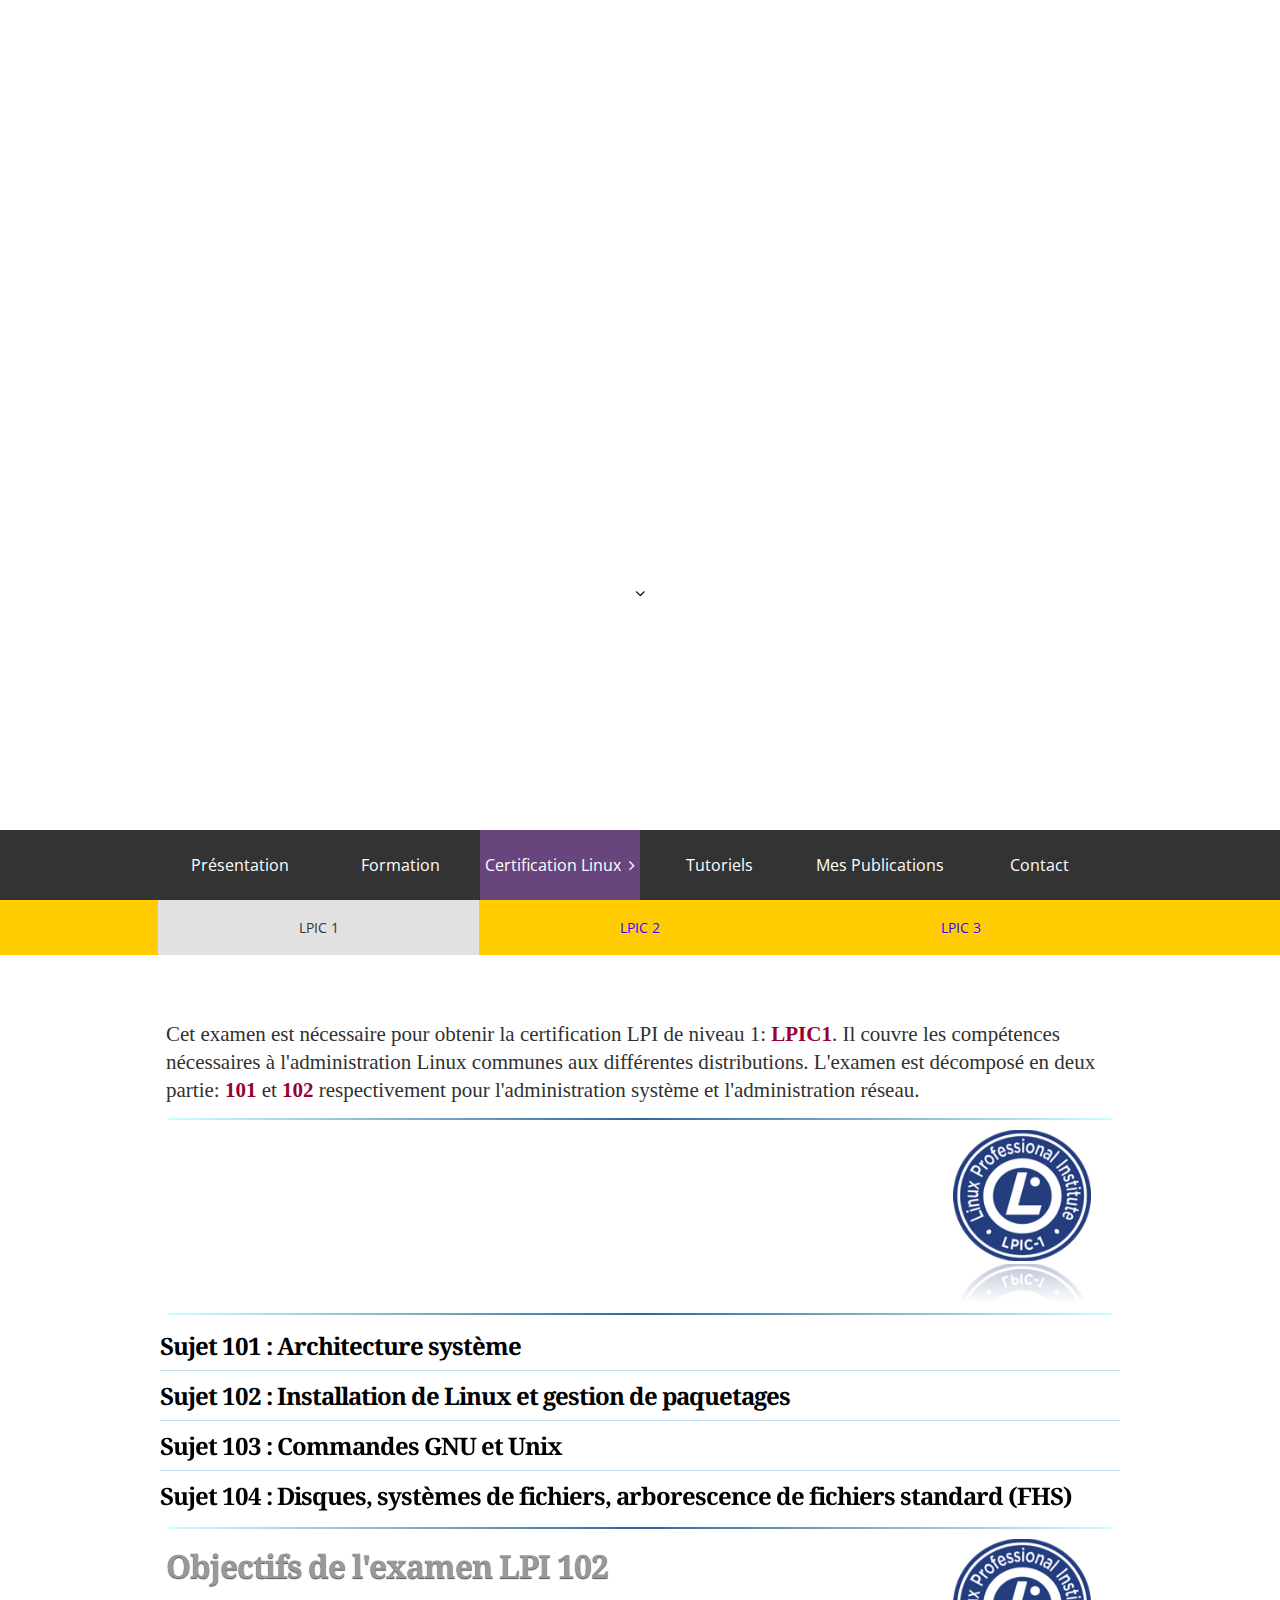
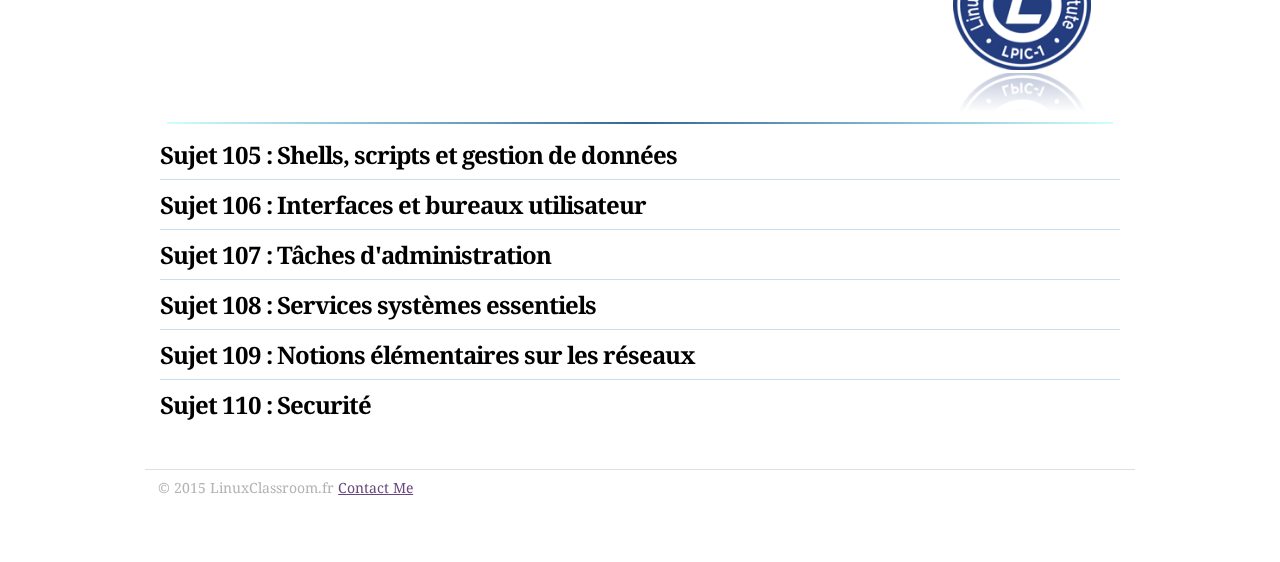
==== commit 49aab001: "modification de lpi1.html" ====
--- a/certifications/lpic1.html
+++ b/certifications/lpic1.html
@@ -187,7 +187,7 @@
 
 </div></div><div id='stacks_out_699_page8' class='stacks_out'><div id='stacks_in_699_page8' class='stacks_in com_joeworkman_stacks_lines_stack'><hr class="gradient"/>
 
-</div></div><div id='stacks_out_673_page8' class='stacks_out'><div id='stacks_in_673_page8' class='stacks_in com_joeworkman_stacks_fluidcolumns_stack'><div class="fluid_cell cell0"> <div id='stacks_out_677_page8' class='stacks_out'><div id='stacks_in_677_page8' class='stacks_in com_joeworkman_stacks_letterpress_stack'> <h3 id="letterpress_stacks_in_677_page8" class="letterpress "> Objectifs de l'examen LPI 101</h3> 
+</div></div><div id='stacks_out_673_page8' class='stacks_out'><div id='stacks_in_673_page8' class='stacks_in com_joeworkman_stacks_fluidcolumns_stack'><div class="fluid_cell cell0"> <div id='stacks_out_677_page8' class='stacks_out'><div id='stacks_in_677_page8' class='stacks_in com_joeworkman_stacks_letterpress_stack'>
 
 </div></div></div> <div class="fluid_cell cell1"> <div id='stacks_out_2156_page8' class='stacks_out'><div id='stacks_in_2156_page8' class='stacks_in com_joeworkman_stacks_fancy-image_reflection_stack'>  
 <div class='centered_image' >
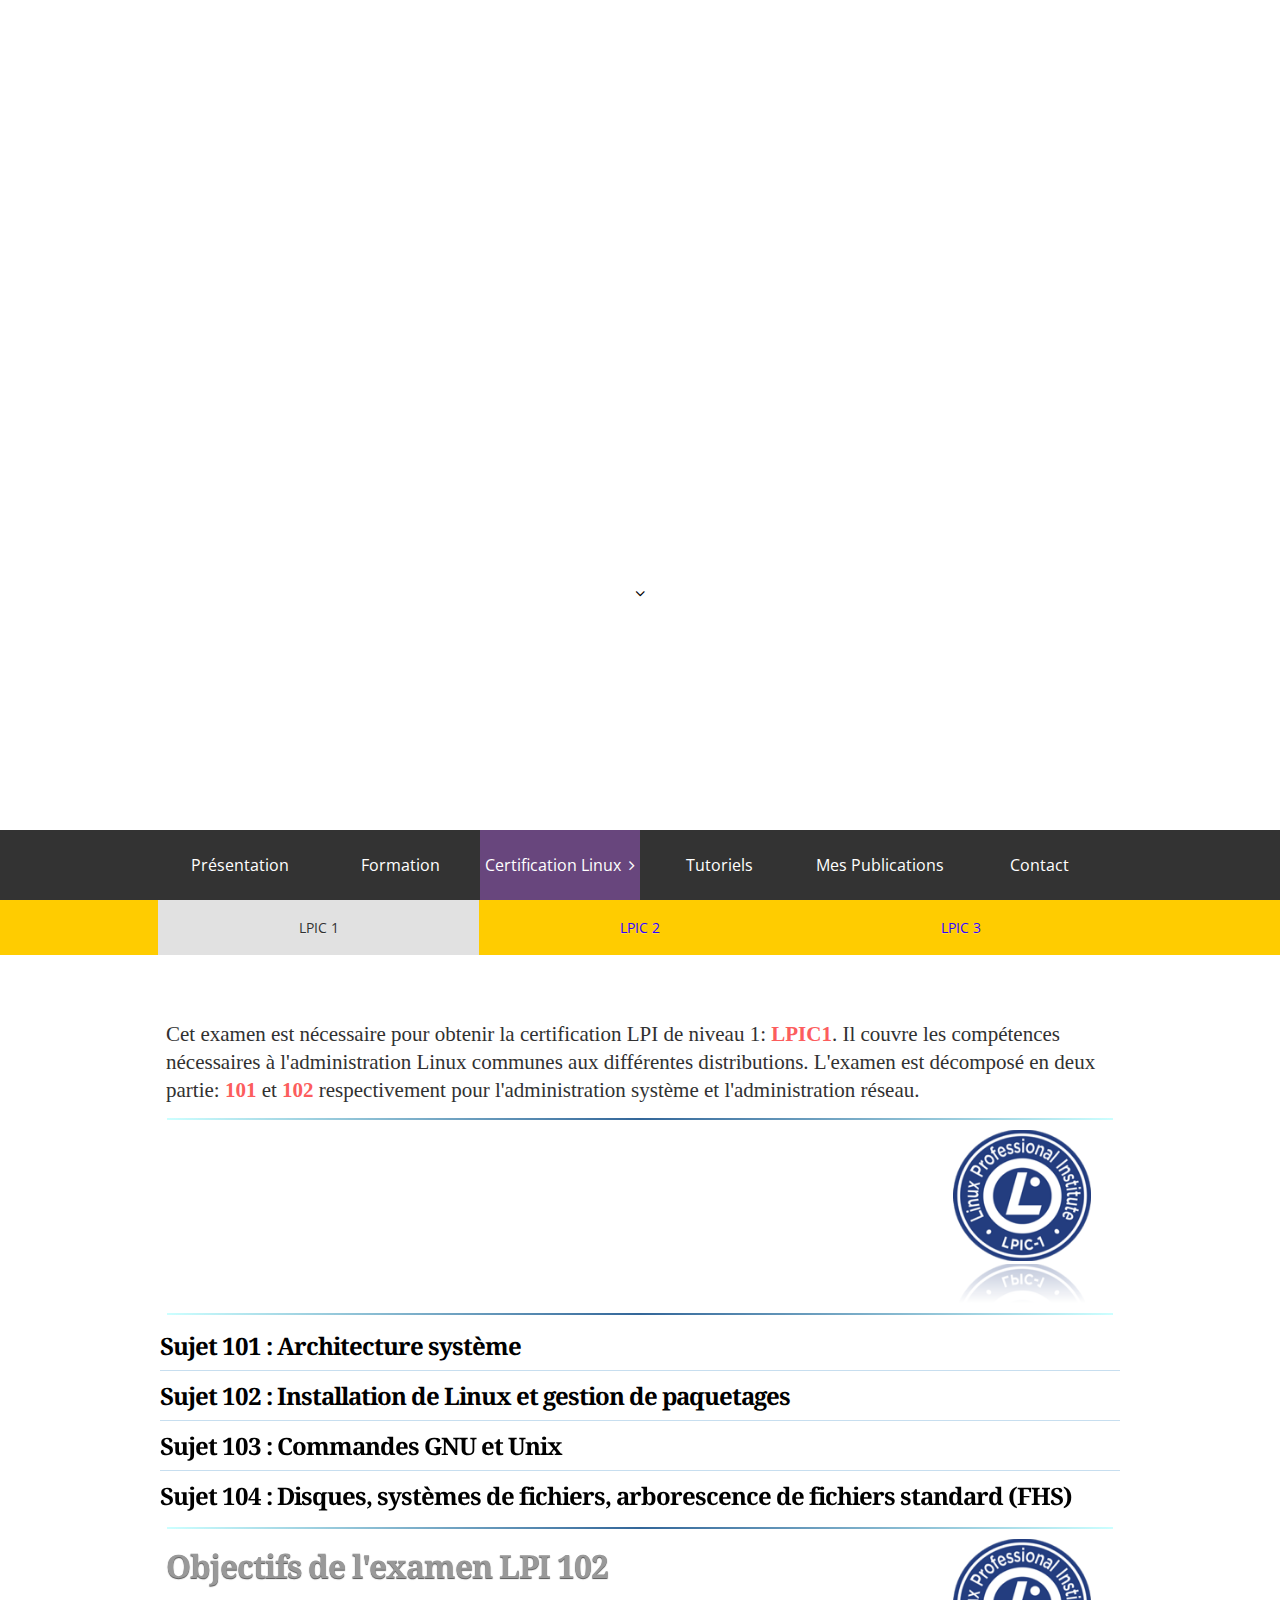
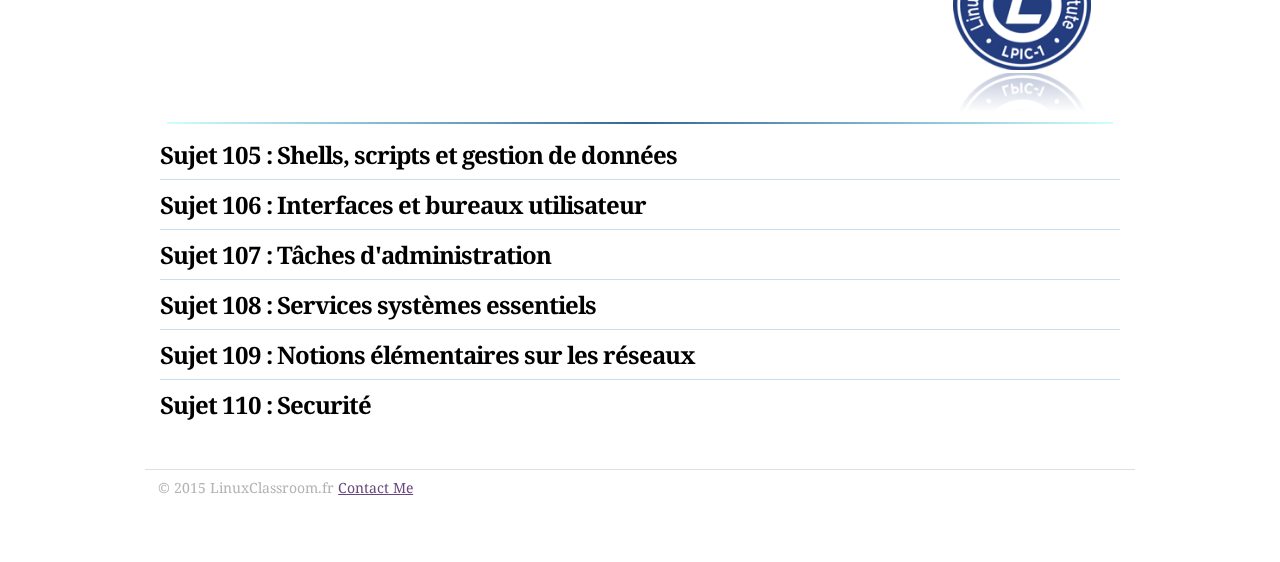
==== commit 789bff29: "Modification du couleur du titre de présentation" ====
--- a/certifications/lpic1.html
+++ b/certifications/lpic1.html
@@ -118,7 +118,7 @@
 			<div id="title_wrapper">
 					<!-- Site Title -->
 					<h1 id="site_title" data-0="opacity: 1; top:0px;" data-600="opacity: 0; top: 80px;" data-anchor-target="#site_title">
-						Formation Linux et Open Source
+						Formation Linux et Open Source Pour les nulls
 					</h1>
 
 					<!-- Site Slogan -->
@@ -181,7 +181,7 @@
 			<section id="content"class="large-8 columns">
 				
 <div id='stacks_out_25_page8' class='stacks_top'><div id='stacks_in_25_page8' class=''><div id='stacks_out_803_page8' class='stacks_out'><div id='stacks_in_803_page8' class='stacks_in com_joeworkman_stacks_jack4_stack'><div class="jack  align-left width-fill            bg-transparent bg-size-auto bg-repeat      corner-shadow-right corner-shadow-left    border-glass "
- data-width="16" data-height='9'> <div id='stacks_out_2270_page8' class='stacks_out'><div id='stacks_in_2270_page8' class='stacks_in com_joeworkman_stacks_letterpress-box_stack'> <div id='stacks_out_2272_page8' class='stacks_out'><div id='stacks_in_2272_page8' class='stacks_in text_stack'><span style="font:21px Georgia, serif; ">Cet examen est n&eacute;cessaire pour obtenir la certification LPI de niveau 1: </span><span style="font:21px Georgia, serif; font-weight:bold; color:#990033;font-weight:bold; ">LPIC1</span><span style="font:21px Georgia, serif; ">. Il couvre les comp&eacute;tences n&eacute;cessaires &agrave; l'administration Linux communes aux diff&eacute;rentes distributions. L'examen est d&eacute;compos&eacute; en deux partie: </span><span style="font:21px Georgia, serif; font-weight:bold; color:#990033;font-weight:bold; ">101</span><span style="font:21px Georgia, serif; "> et </span><span style="font:21px Georgia, serif; font-weight:bold; color:#990033;font-weight:bold; ">102</span><span style="font:21px Georgia, serif; "> respectivement pour l'administration syst&egrave;me et l'administration r&eacute;seau.</span></div></div> 
+ data-width="16" data-height='9'> <div id='stacks_out_2270_page8' class='stacks_out'><div id='stacks_in_2270_page8' class='stacks_in com_joeworkman_stacks_letterpress-box_stack'> <div id='stacks_out_2272_page8' class='stacks_out'><div id='stacks_in_2272_page8' class='stacks_in text_stack'><span style="font:21px Georgia, serif; ">Cet examen est n&eacute;cessaire pour obtenir la certification LPI de niveau 1: </span><span style="font:21px Georgia, serif; font-weight:bold; color:#FC5D5D;font-weight:bold; ">LPIC1</span><span style="font:21px Georgia, serif; ">. Il couvre les comp&eacute;tences n&eacute;cessaires &agrave; l'administration Linux communes aux diff&eacute;rentes distributions. L'examen est d&eacute;compos&eacute; en deux partie: </span><span style="font:21px Georgia, serif; font-weight:bold; color:#FC5D5D;font-weight:bold; ">101</span><span style="font:21px Georgia, serif; "> et </span><span style="font:21px Georgia, serif; font-weight:bold; color:#FC5D5D;font-weight:bold; ">102</span><span style="font:21px Georgia, serif; "> respectivement pour l'administration syst&egrave;me et l'administration r&eacute;seau.</span></div></div> 
 
 </div></div></div>
 
